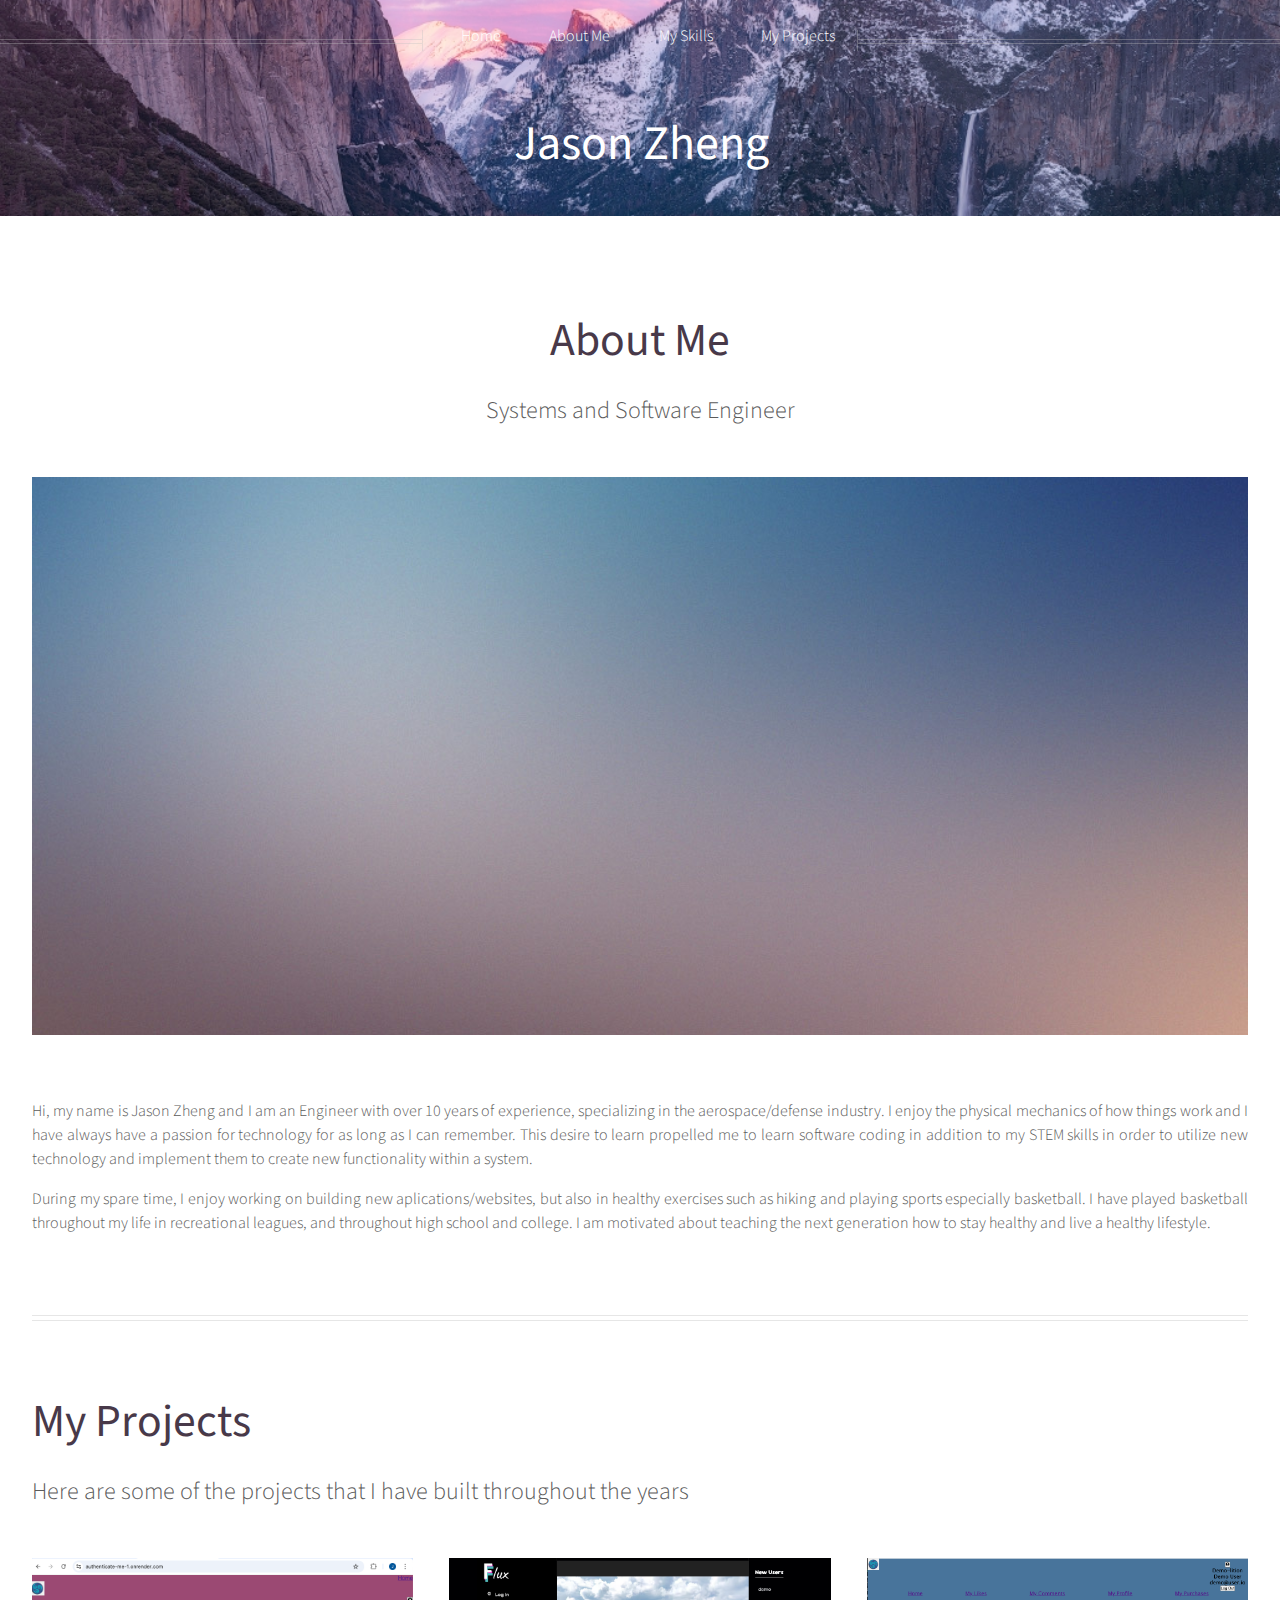
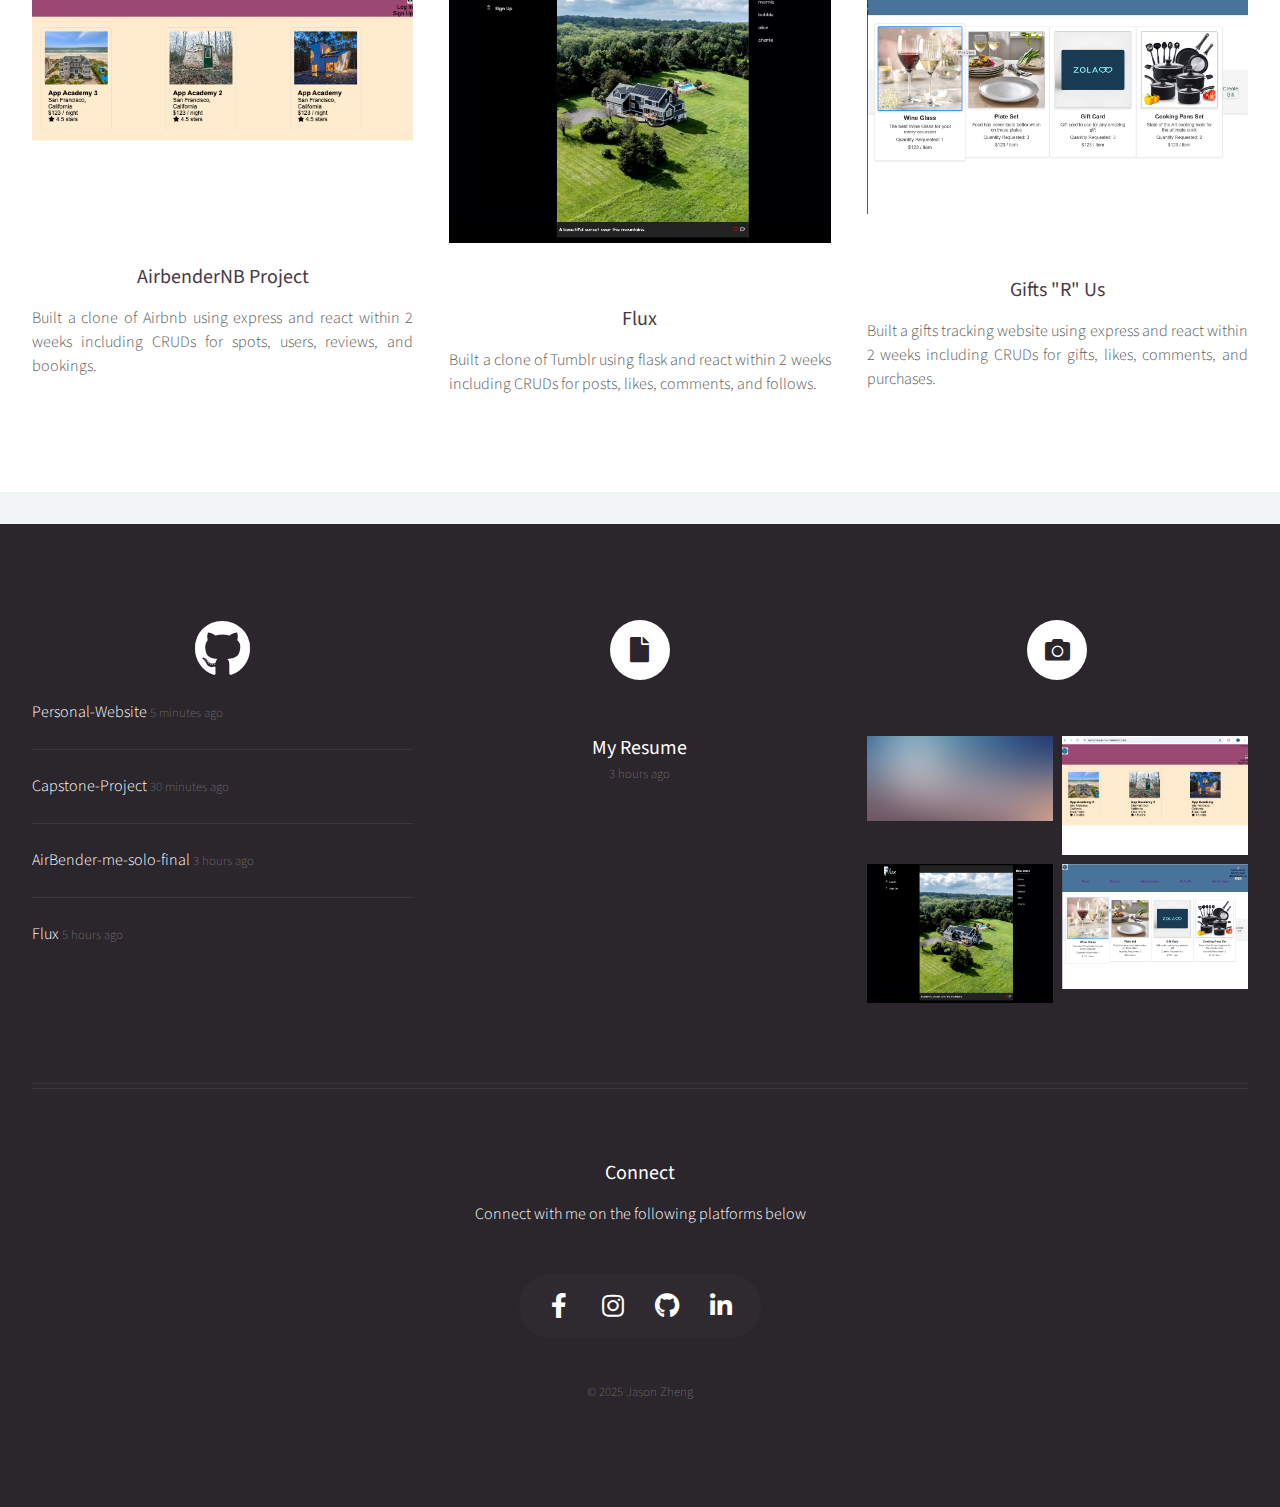
==== aboutme.html @ 8940a268 "first commit" ====
<!DOCTYPE html>
<!--
	Helios by HTML5 UP
	html5up.net | @ajlkn
	Free for personal and commercial use under the CCA 3.0 license (html5up.net/license)
-->
<html>
  <head>
    <title>No Sidebar - Helios by HTML5 UP</title>
    <meta charset="utf-8" />
    <meta
      name="viewport"
      content="width=device-width, initial-scale=1, user-scalable=no"
    />
    <link rel="stylesheet" href="assets/css/main.css" />
    <noscript
      ><link rel="stylesheet" href="assets/css/noscript.css"
    /></noscript>
  </head>
  <body class="no-sidebar is-preload">
    <div id="page-wrapper">
      <!-- Header -->
      <div id="header">
        <!-- Inner -->
        <div class="inner">
          <header>
            <h1><a href="index.html" id="logo">Jason Zheng</a></h1>
          </header>
        </div>

        <!-- Nav -->
        <nav id="nav">
          <ul>
            <li><a href="index.html">Home</a></li>
            <!-- <li>
              <a href="#">Dropdown</a>
              <ul>
                <li><a href="#">Lorem ipsum dolor</a></li>
                <li><a href="#">Magna phasellus</a></li>
                <li><a href="#">Etiam dolore nisl</a></li>
                <li>
                  <a href="#">And a submenu &hellip;</a>
                  <ul>
                    <li><a href="#">Lorem ipsum dolor</a></li>
                    <li><a href="#">Phasellus consequat</a></li>
                    <li><a href="#">Magna phasellus</a></li>
                    <li><a href="#">Etiam dolore nisl</a></li>
                  </ul>
                </li>
                <li><a href="#">Veroeros feugiat</a></li>
              </ul>
            </li> -->
            <li><a href="aboutme.html">About Me</a></li>
            <li><a href="skills.html">My Skills</a></li>
            <li><a href="projects.html">My Projects</a></li>
          </ul>
        </nav>
      </div>

      <!-- Main -->
      <div class="wrapper style1">
        <div class="container">
          <article id="main" class="special">
            <header>
              <h2><a href="#">About Me</a></h2>
              <p>Systems and Software Engineer</p>
            </header>
            <a href="#" class="image featured"
              ><img src="images/pic06.jpg" alt=""
            /></a>
            <p>
              Hi, my name is Jason Zheng and I am an Engineer with over 10 years
              of experience, specializing in the aerospace/defense industry. I
              enjoy the physical mechanics of how things work and I have always
              have a passion for technology for as long as I can remember. This
              desire to learn propelled me to learn software coding in addition
              to my STEM skills in order to utilize new technology and implement
              them to create new functionality within a system.
            </p>

            <p>
              During my spare time, I enjoy working on building new
              aplications/websites, but also in healthy exercises such as hiking
              and playing sports especially basketball. I have played basketball
              throughout my life in recreational leagues, and throughout high
              school and college. I am motivated about teaching the next
              generation how to stay healthy and live a healthy lifestyle.
            </p>
          </article>
          <hr />
          <header>
            <h2>My Projects</h2>
            <p>
              Here are some of the projects that I have built throughout the
              years
            </p>
          </header>
          <div class="row">
            <article class="col-4 col-12-mobile special">
              <a
                href="https://authenticate-me-1.onrender.com/"
                class="image featured"
                ><img src="images/pic17.jpg" alt=""
              /></a>
              <header>
                <h3>
                  <a href="https://authenticate-me-1.onrender.com/"
                    >AirbenderNB Project</a
                  >
                </h3>
              </header>
              <p>
                Built a clone of Airbnb using express and react within 2 weeks
                including CRUDs for spots, users, reviews, and bookings.
              </p>
            </article>
            <article class="col-4 col-12-mobile special">
              <a href="https://flux-xvf3.onrender.com/" class="image featured"
                ><img src="images/pic18.jpg" alt=""
              /></a>
              <header>
                <h3><a href="https://flux-xvf3.onrender.com/">Flux</a></h3>
              </header>
              <p>
                Built a clone of Tumblr using flask and react within 2 weeks
                including CRUDs for posts, likes, comments, and follows.
              </p>
            </article>
            <article class="col-4 col-12-mobile special">
              <a
                href="https://capstone-project-g5gi.onrender.com"
                class="image featured"
                ><img src="images/pic19.jpg" alt=""
              /></a>
              <header>
                <h3>
                  <a href="https://capstone-project-g5gi.onrender.com"
                    >Gifts "R" Us</a
                  >
                </h3>
              </header>
              <p>
                Built a gifts tracking website using express and react within 2
                weeks including CRUDs for gifts, likes, comments, and purchases.
              </p>
            </article>
          </div>
        </div>
      </div>

      <!-- Footer -->
      <div id="footer">
        <div class="container">
          <div class="row">
            <!-- Tweets -->
            <section class="col-4 col-12-mobile">
              <header>
                <h2 class="icon brands fa-github">
                  <span class="label">Tweets</span>
                </h2>
              </header>
              <ul class="divided">
                <li>
                  <article class="tweet">
                    Personal-Website
                    <span class="timestamp">5 minutes ago</span>
                  </article>
                </li>
                <li>
                  <article class="tweet">
                    Capstone-Project
                    <span class="timestamp">30 minutes ago</span>
                  </article>
                </li>
                <li>
                  <article class="tweet">
                    AirBender-me-solo-final
                    <span class="timestamp">3 hours ago</span>
                  </article>
                </li>
                <li>
                  <article class="tweet">
                    Flux
                    <span class="timestamp">5 hours ago</span>
                  </article>
                </li>
              </ul>
            </section>

            <!-- Posts -->
            <section class="col-4 col-12-mobile">
              <header>
                <h2 class="icon solid fa-file circled">
                  <span class="label">Posts</span>
                </h2>
              </header>
              <ul class="divided">
                <li>
                  <article class="post stub">
                    <header>
                      <h3>
                        <a
                          href="https://s3.amazonaws.com/personalwebsite7/resume.pdf"
                          target="_blank"
                          >My Resume</a
                        >
                      </h3>
                    </header>
                    <span class="timestamp">3 hours ago</span>
                  </article>
                </li>
                <!-- <li>
                  <article class="post stub">
                    <header>
                      <h3><a href="#">Phasellus portitor lorem</a></h3>
                    </header>
                    <span class="timestamp">6 hours ago</span>
                  </article>
                </li> -->
              </ul>
            </section>

            <!-- Photos -->
            <section class="col-4 col-12-mobile">
              <header>
                <h2 class="icon solid fa-camera circled">
                  <span class="label">Photos</span>
                </h2>
              </header>
              <div class="row gtr-25">
                <div class="col-6">
                  <a href="#" class="image fit"
                    ><img src="images/pic06.jpg" alt=""
                  /></a>
                </div>
                <div class="col-6">
                  <a href="#" class="image fit"
                    ><img src="images/pic17.jpg" alt=""
                  /></a>
                </div>
                <div class="col-6">
                  <a href="#" class="image fit"
                    ><img src="images/pic18.jpg" alt=""
                  /></a>
                </div>
                <div class="col-6">
                  <a href="#" class="image fit"
                    ><img src="images/pic19.jpg" alt=""
                  /></a>
                </div>
              </div>
            </section>
          </div>
          <hr />
          <div class="row">
            <div class="col-12">
              <!-- Contact -->
              <section class="contact">
                <header>
                  <h3>Connect</h3>
                </header>
                <p>Connect with me on the following platforms below</p>
                <ul class="icons">
                  <li>
                    <a href="#" class="icon brands fa-facebook-f"
                      ><span class="label">Facebook</span></a
                    >
                  </li>
                  <li>
                    <a href="#" class="icon brands fa-instagram"
                      ><span class="label">Instagram</span></a
                    >
                  </li>
                  <li>
                    <a
                      href="https://github.com/Jayz71189"
                      class="icon brands fa-github"
                      ><span class="label">Github</span></a
                    >
                  </li>

                  <li>
                    <a
                      href="https://www.linkedin.com/in/jasonzheng711/"
                      class="icon brands fa-linkedin-in"
                      ><span class="label">Linkedin</span></a
                    >
                  </li>
                </ul>
              </section>

              <!-- Copyright -->
              <div class="copyright">
                <ul class="menu">
                  <li>&copy; 2025 Jason Zheng</li>
                </ul>
              </div>
            </div>
          </div>
        </div>
      </div>
    </div>

    <!-- Scripts -->
    <script src="assets/js/jquery.min.js"></script>
    <script src="assets/js/jquery.dropotron.min.js"></script>
    <script src="assets/js/jquery.scrolly.min.js"></script>
    <script src="assets/js/jquery.scrollex.min.js"></script>
    <script src="assets/js/browser.min.js"></script>
    <script src="assets/js/breakpoints.min.js"></script>
    <script src="assets/js/util.js"></script>
    <script src="assets/js/main.js"></script>
  </body>
</html>
---- assets/css/main.css ----
@import url("https://fonts.googleapis.com/css?family=Source+Sans+Pro:300,300italic,400,400italic,600");
@import url("fontawesome-all.min.css");

/*
	Helios by HTML5 UP
	html5up.net | @ajlkn
	Free for personal and commercial use under the CCA 3.0 license (html5up.net/license)
*/

html, body, div, span, applet, object,
iframe, h1, h2, h3, h4, h5, h6, p, blockquote,
pre, a, abbr, acronym, address, big, cite,
code, del, dfn, em, img, ins, kbd, q, s, samp,
small, strike, strong, sub, sup, tt, var, b,
u, i, center, dl, dt, dd, ol, ul, li, fieldset,
form, label, legend, table, caption, tbody,
tfoot, thead, tr, th, td, article, aside,
canvas, details, embed, figure, figcaption,
footer, header, hgroup, menu, nav, output, ruby,
section, summary, time, mark, audio, video {
	margin: 0;
	padding: 0;
	border: 0;
	font-size: 100%;
	font: inherit;
	vertical-align: baseline;}

article, aside, details, figcaption, figure,
footer, header, hgroup, menu, nav, section {
	display: block;}

body {
	line-height: 1;
}

ol, ul {
	list-style: none;
}

blockquote, q {
	quotes: none;
}

	blockquote:before, blockquote:after, q:before, q:after {
		content: '';
		content: none;
	}

table {
	border-collapse: collapse;
	border-spacing: 0;
}

body {
	-webkit-text-size-adjust: none;
}

mark {
	background-color: transparent;
	color: inherit;
}

input::-moz-focus-inner {
	border: 0;
	padding: 0;
}

input, select, textarea {
	-moz-appearance: none;
	-webkit-appearance: none;
	-ms-appearance: none;
	appearance: none;
}

/* Basic */

	html {
		box-sizing: border-box;
	}

	*, *:before, *:after {
		box-sizing: inherit;
	}

	body {
		background: #f0f4f4;
		color: #5b5b5b;
		font-size: 15pt;
		line-height: 1.85em;
		font-family: 'Source Sans Pro', sans-serif;
		font-weight: 300;
	}

		body.is-preload *, body.is-preload *:before, body.is-preload *:after {
			-moz-animation: none !important;
			-webkit-animation: none !important;
			-ms-animation: none !important;
			animation: none !important;
			-moz-transition: none !important;
			-webkit-transition: none !important;
			-ms-transition: none !important;
			transition: none !important;
		}

	input, textarea, select {
		font-size: 15pt;
		line-height: 1.85em;
		font-family: 'Source Sans Pro', sans-serif;
		font-weight: 300;
	}

	h1, h2, h3, h4, h5, h6 {
		font-weight: 400;
		color: #483949;
		line-height: 1.25em;
	}

	h1 a, h2 a, h3 a, h4 a, h5 a, h6 a {
		color: inherit;
		text-decoration: none;
		border-bottom-color: transparent;
	}

	h1 strong, h2 strong, h3 strong, h4 strong, h5 strong, h6 strong {
		font-weight: 600;
	}

	h2 {
		font-size: 2.85em;
	}

	h3 {
		font-size: 1.25em;
	}

	h4 {
		font-size: 1em;
		margin: 0 0 0.25em 0;
	}

	strong, b {
		font-weight: 400;
		color: #483949;
	}

	em, i {
		font-style: italic;
	}

	a {
		color: inherit;
		border-bottom: solid 1px rgba(128, 128, 128, 0.15);
		text-decoration: none;
		-moz-transition: background-color 0.35s ease-in-out, color 0.35s ease-in-out, border-bottom-color 0.35s ease-in-out;
		-webkit-transition: background-color 0.35s ease-in-out, color 0.35s ease-in-out, border-bottom-color 0.35s ease-in-out;
		-ms-transition: background-color 0.35s ease-in-out, color 0.35s ease-in-out, border-bottom-color 0.35s ease-in-out;
		transition: background-color 0.35s ease-in-out, color 0.35s ease-in-out, border-bottom-color 0.35s ease-in-out;
	}

		a:hover {
			color: #ef8376;
			border-bottom-color: transparent;
		}

	sub {
		position: relative;
		top: 0.5em;
		font-size: 0.8em;
	}

	sup {
		position: relative;
		top: -0.5em;
		font-size: 0.8em;
	}

	blockquote {
		border-left: solid 0.5em #ddd;
		padding: 1em 0 1em 2em;
		font-style: italic;
	}

	p, ul, ol, dl, table {
		margin-bottom: 1em;
	}

	p {
		text-align: justify;
	}

	br.clear {
		clear: both;
	}

	hr {
		position: relative;
		display: block;
		border: 0;
		top: 4.5em;
		margin-bottom: 9em;
		height: 6px;
		border-top: solid 1px rgba(128, 128, 128, 0.2);
		border-bottom: solid 1px rgba(128, 128, 128, 0.2);
	}

		hr:before, hr:after {
			content: '';
			position: absolute;
			top: -8px;
			display: block;
			width: 1px;
			height: 21px;
			background: rgba(128, 128, 128, 0.2);
		}

		hr:before {
			left: -1px;
		}

		hr:after {
			right: -1px;
		}

	.timestamp {
		color: rgba(128, 128, 128, 0.75);
		font-size: 0.8em;
	}

/* Container */

	.container {
		margin: 0 auto;
		max-width: 100%;
		width: 1400px;
	}

		@media screen and (max-width: 1680px) {

			.container {
				width: 1200px;
			}

		}

		@media screen and (max-width: 1280px) {

			.container {
				width: 100%;
			}

		}

		@media screen and (max-width: 960px) {

			.container {
				width: 100%;
			}

		}

		@media screen and (max-width: 840px) {

			.container {
				width: 100%;
			}

		}

		@media screen and (max-width: 736px) {

			.container {
				width: 100%;
			}

		}

/* Row */

	.row {
		display: flex;
		flex-wrap: wrap;
		box-sizing: border-box;
		align-items: stretch;
	}

		.row > * {
			box-sizing: border-box;
		}

		.row.gtr-uniform > * > :last-child {
			margin-bottom: 0;
		}

		.row.aln-left {
			justify-content: flex-start;
		}

		.row.aln-center {
			justify-content: center;
		}

		.row.aln-right {
			justify-content: flex-end;
		}

		.row.aln-top {
			align-items: flex-start;
		}

		.row.aln-middle {
			align-items: center;
		}

		.row.aln-bottom {
			align-items: flex-end;
		}

		.row > .imp {
			order: -1;
		}

		.row > .col-1 {
			width: 8.33333%;
		}

		.row > .off-1 {
			margin-left: 8.33333%;
		}

		.row > .col-2 {
			width: 16.66667%;
		}

		.row > .off-2 {
			margin-left: 16.66667%;
		}

		.row > .col-3 {
			width: 25%;
		}

		.row > .off-3 {
			margin-left: 25%;
		}

		.row > .col-4 {
			width: 33.33333%;
		}

		.row > .off-4 {
			margin-left: 33.33333%;
		}

		.row > .col-5 {
			width: 41.66667%;
		}

		.row > .off-5 {
			margin-left: 41.66667%;
		}

		.row > .col-6 {
			width: 50%;
		}

		.row > .off-6 {
			margin-left: 50%;
		}

		.row > .col-7 {
			width: 58.33333%;
		}

		.row > .off-7 {
			margin-left: 58.33333%;
		}

		.row > .col-8 {
			width: 66.66667%;
		}

		.row > .off-8 {
			margin-left: 66.66667%;
		}

		.row > .col-9 {
			width: 75%;
		}

		.row > .off-9 {
			margin-left: 75%;
		}

		.row > .col-10 {
			width: 83.33333%;
		}

		.row > .off-10 {
			margin-left: 83.33333%;
		}

		.row > .col-11 {
			width: 91.66667%;
		}

		.row > .off-11 {
			margin-left: 91.66667%;
		}

		.row > .col-12 {
			width: 100%;
		}

		.row > .off-12 {
			margin-left: 100%;
		}

		.row.gtr-0 {
			margin-top: 0px;
			margin-left: 0px;
		}

			.row.gtr-0 > * {
				padding: 0px 0 0 0px;
			}

			.row.gtr-0.gtr-uniform {
				margin-top: 0px;
			}

				.row.gtr-0.gtr-uniform > * {
					padding-top: 0px;
				}

		.row.gtr-25 {
			margin-top: -10px;
			margin-left: -10px;
		}

			.row.gtr-25 > * {
				padding: 10px 0 0 10px;
			}

			.row.gtr-25.gtr-uniform {
				margin-top: -10px;
			}

				.row.gtr-25.gtr-uniform > * {
					padding-top: 10px;
				}

		.row.gtr-50 {
			margin-top: -20px;
			margin-left: -20px;
		}

			.row.gtr-50 > * {
				padding: 20px 0 0 20px;
			}

			.row.gtr-50.gtr-uniform {
				margin-top: -20px;
			}

				.row.gtr-50.gtr-uniform > * {
					padding-top: 20px;
				}

		.row {
			margin-top: -40px;
			margin-left: -40px;
		}

			.row > * {
				padding: 40px 0 0 40px;
			}

			.row.gtr-uniform {
				margin-top: -40px;
			}

				.row.gtr-uniform > * {
					padding-top: 40px;
				}

		.row.gtr-150 {
			margin-top: -60px;
			margin-left: -60px;
		}

			.row.gtr-150 > * {
				padding: 60px 0 0 60px;
			}

			.row.gtr-150.gtr-uniform {
				margin-top: -60px;
			}

				.row.gtr-150.gtr-uniform > * {
					padding-top: 60px;
				}

		.row.gtr-200 {
			margin-top: -80px;
			margin-left: -80px;
		}

			.row.gtr-200 > * {
				padding: 80px 0 0 80px;
			}

			.row.gtr-200.gtr-uniform {
				margin-top: -80px;
			}

				.row.gtr-200.gtr-uniform > * {
					padding-top: 80px;
				}

		@media screen and (max-width: 1680px) {

			.row {
				display: flex;
				flex-wrap: wrap;
				box-sizing: border-box;
				align-items: stretch;
			}

				.row > * {
					box-sizing: border-box;
				}

				.row.gtr-uniform > * > :last-child {
					margin-bottom: 0;
				}

				.row.aln-left {
					justify-content: flex-start;
				}

				.row.aln-center {
					justify-content: center;
				}

				.row.aln-right {
					justify-content: flex-end;
				}

				.row.aln-top {
					align-items: flex-start;
				}

				.row.aln-middle {
					align-items: center;
				}

				.row.aln-bottom {
					align-items: flex-end;
				}

				.row > .imp-wide {
					order: -1;
				}

				.row > .col-1-wide {
					width: 8.33333%;
				}

				.row > .off-1-wide {
					margin-left: 8.33333%;
				}

				.row > .col-2-wide {
					width: 16.66667%;
				}

				.row > .off-2-wide {
					margin-left: 16.66667%;
				}

				.row > .col-3-wide {
					width: 25%;
				}

				.row > .off-3-wide {
					margin-left: 25%;
				}

				.row > .col-4-wide {
					width: 33.33333%;
				}

				.row > .off-4-wide {
					margin-left: 33.33333%;
				}

				.row > .col-5-wide {
					width: 41.66667%;
				}

				.row > .off-5-wide {
					margin-left: 41.66667%;
				}

				.row > .col-6-wide {
					width: 50%;
				}

				.row > .off-6-wide {
					margin-left: 50%;
				}

				.row > .col-7-wide {
					width: 58.33333%;
				}

				.row > .off-7-wide {
					margin-left: 58.33333%;
				}

				.row > .col-8-wide {
					width: 66.66667%;
				}

				.row > .off-8-wide {
					margin-left: 66.66667%;
				}

				.row > .col-9-wide {
					width: 75%;
				}

				.row > .off-9-wide {
					margin-left: 75%;
				}

				.row > .col-10-wide {
					width: 83.33333%;
				}

				.row > .off-10-wide {
					margin-left: 83.33333%;
				}

				.row > .col-11-wide {
					width: 91.66667%;
				}

				.row > .off-11-wide {
					margin-left: 91.66667%;
				}

				.row > .col-12-wide {
					width: 100%;
				}

				.row > .off-12-wide {
					margin-left: 100%;
				}

				.row.gtr-0 {
					margin-top: 0px;
					margin-left: 0px;
				}

					.row.gtr-0 > * {
						padding: 0px 0 0 0px;
					}

					.row.gtr-0.gtr-uniform {
						margin-top: 0px;
					}

						.row.gtr-0.gtr-uniform > * {
							padding-top: 0px;
						}

				.row.gtr-25 {
					margin-top: -10px;
					margin-left: -10px;
				}

					.row.gtr-25 > * {
						padding: 10px 0 0 10px;
					}

					.row.gtr-25.gtr-uniform {
						margin-top: -10px;
					}

						.row.gtr-25.gtr-uniform > * {
							padding-top: 10px;
						}

				.row.gtr-50 {
					margin-top: -20px;
					margin-left: -20px;
				}

					.row.gtr-50 > * {
						padding: 20px 0 0 20px;
					}

					.row.gtr-50.gtr-uniform {
						margin-top: -20px;
					}

						.row.gtr-50.gtr-uniform > * {
							padding-top: 20px;
						}

				.row {
					margin-top: -40px;
					margin-left: -40px;
				}

					.row > * {
						padding: 40px 0 0 40px;
					}

					.row.gtr-uniform {
						margin-top: -40px;
					}

						.row.gtr-uniform > * {
							padding-top: 40px;
						}

				.row.gtr-150 {
					margin-top: -60px;
					margin-left: -60px;
				}

					.row.gtr-150 > * {
						padding: 60px 0 0 60px;
					}

					.row.gtr-150.gtr-uniform {
						margin-top: -60px;
					}

						.row.gtr-150.gtr-uniform > * {
							padding-top: 60px;
						}

				.row.gtr-200 {
					margin-top: -80px;
					margin-left: -80px;
				}

					.row.gtr-200 > * {
						padding: 80px 0 0 80px;
					}

					.row.gtr-200.gtr-uniform {
						margin-top: -80px;
					}

						.row.gtr-200.gtr-uniform > * {
							padding-top: 80px;
						}

		}

		@media screen and (max-width: 1280px) {

			.row {
				display: flex;
				flex-wrap: wrap;
				box-sizing: border-box;
				align-items: stretch;
			}

				.row > * {
					box-sizing: border-box;
				}

				.row.gtr-uniform > * > :last-child {
					margin-bottom: 0;
				}

				.row.aln-left {
					justify-content: flex-start;
				}

				.row.aln-center {
					justify-content: center;
				}

				.row.aln-right {
					justify-content: flex-end;
				}

				.row.aln-top {
					align-items: flex-start;
				}

				.row.aln-middle {
					align-items: center;
				}

				.row.aln-bottom {
					align-items: flex-end;
				}

				.row > .imp-normal {
					order: -1;
				}

				.row > .col-1-normal {
					width: 8.33333%;
				}

				.row > .off-1-normal {
					margin-left: 8.33333%;
				}

				.row > .col-2-normal {
					width: 16.66667%;
				}

				.row > .off-2-normal {
					margin-left: 16.66667%;
				}

				.row > .col-3-normal {
					width: 25%;
				}

				.row > .off-3-normal {
					margin-left: 25%;
				}

				.row > .col-4-normal {
					width: 33.33333%;
				}

				.row > .off-4-normal {
					margin-left: 33.33333%;
				}

				.row > .col-5-normal {
					width: 41.66667%;
				}

				.row > .off-5-normal {
					margin-left: 41.66667%;
				}

				.row > .col-6-normal {
					width: 50%;
				}

				.row > .off-6-normal {
					margin-left: 50%;
				}

				.row > .col-7-normal {
					width: 58.33333%;
				}

				.row > .off-7-normal {
					margin-left: 58.33333%;
				}

				.row > .col-8-normal {
					width: 66.66667%;
				}

				.row > .off-8-normal {
					margin-left: 66.66667%;
				}

				.row > .col-9-normal {
					width: 75%;
				}

				.row > .off-9-normal {
					margin-left: 75%;
				}

				.row > .col-10-normal {
					width: 83.33333%;
				}

				.row > .off-10-normal {
					margin-left: 83.33333%;
				}

				.row > .col-11-normal {
					width: 91.66667%;
				}

				.row > .off-11-normal {
					margin-left: 91.66667%;
				}

				.row > .col-12-normal {
					width: 100%;
				}

				.row > .off-12-normal {
					margin-left: 100%;
				}

				.row.gtr-0 {
					margin-top: 0px;
					margin-left: 0px;
				}

					.row.gtr-0 > * {
						padding: 0px 0 0 0px;
					}

					.row.gtr-0.gtr-uniform {
						margin-top: 0px;
					}

						.row.gtr-0.gtr-uniform > * {
							padding-top: 0px;
						}

				.row.gtr-25 {
					margin-top: -9px;
					margin-left: -9px;
				}

					.row.gtr-25 > * {
						padding: 9px 0 0 9px;
					}

					.row.gtr-25.gtr-uniform {
						margin-top: -9px;
					}

						.row.gtr-25.gtr-uniform > * {
							padding-top: 9px;
						}

				.row.gtr-50 {
					margin-top: -18px;
					margin-left: -18px;
				}

					.row.gtr-50 > * {
						padding: 18px 0 0 18px;
					}

					.row.gtr-50.gtr-uniform {
						margin-top: -18px;
					}

						.row.gtr-50.gtr-uniform > * {
							padding-top: 18px;
						}

				.row {
					margin-top: -36px;
					margin-left: -36px;
				}

					.row > * {
						padding: 36px 0 0 36px;
					}

					.row.gtr-uniform {
						margin-top: -36px;
					}

						.row.gtr-uniform > * {
							padding-top: 36px;
						}

				.row.gtr-150 {
					margin-top: -54px;
					margin-left: -54px;
				}

					.row.gtr-150 > * {
						padding: 54px 0 0 54px;
					}

					.row.gtr-150.gtr-uniform {
						margin-top: -54px;
					}

						.row.gtr-150.gtr-uniform > * {
							padding-top: 54px;
						}

				.row.gtr-200 {
					margin-top: -72px;
					margin-left: -72px;
				}

					.row.gtr-200 > * {
						padding: 72px 0 0 72px;
					}

					.row.gtr-200.gtr-uniform {
						margin-top: -72px;
					}

						.row.gtr-200.gtr-uniform > * {
							padding-top: 72px;
						}

		}

		@media screen and (max-width: 960px) {

			.row {
				display: flex;
				flex-wrap: wrap;
				box-sizing: border-box;
				align-items: stretch;
			}

				.row > * {
					box-sizing: border-box;
				}

				.row.gtr-uniform > * > :last-child {
					margin-bottom: 0;
				}

				.row.aln-left {
					justify-content: flex-start;
				}

				.row.aln-center {
					justify-content: center;
				}

				.row.aln-right {
					justify-content: flex-end;
				}

				.row.aln-top {
					align-items: flex-start;
				}

				.row.aln-middle {
					align-items: center;
				}

				.row.aln-bottom {
					align-items: flex-end;
				}

				.row > .imp-narrow {
					order: -1;
				}

				.row > .col-1-narrow {
					width: 8.33333%;
				}

				.row > .off-1-narrow {
					margin-left: 8.33333%;
				}

				.row > .col-2-narrow {
					width: 16.66667%;
				}

				.row > .off-2-narrow {
					margin-left: 16.66667%;
				}

				.row > .col-3-narrow {
					width: 25%;
				}

				.row > .off-3-narrow {
					margin-left: 25%;
				}

				.row > .col-4-narrow {
					width: 33.33333%;
				}

				.row > .off-4-narrow {
					margin-left: 33.33333%;
				}

				.row > .col-5-narrow {
					width: 41.66667%;
				}

				.row > .off-5-narrow {
					margin-left: 41.66667%;
				}

				.row > .col-6-narrow {
					width: 50%;
				}

				.row > .off-6-narrow {
					margin-left: 50%;
				}

				.row > .col-7-narrow {
					width: 58.33333%;
				}

				.row > .off-7-narrow {
					margin-left: 58.33333%;
				}

				.row > .col-8-narrow {
					width: 66.66667%;
				}

				.row > .off-8-narrow {
					margin-left: 66.66667%;
				}

				.row > .col-9-narrow {
					width: 75%;
				}

				.row > .off-9-narrow {
					margin-left: 75%;
				}

				.row > .col-10-narrow {
					width: 83.33333%;
				}

				.row > .off-10-narrow {
					margin-left: 83.33333%;
				}

				.row > .col-11-narrow {
					width: 91.66667%;
				}

				.row > .off-11-narrow {
					margin-left: 91.66667%;
				}

				.row > .col-12-narrow {
					width: 100%;
				}

				.row > .off-12-narrow {
					margin-left: 100%;
				}

				.row.gtr-0 {
					margin-top: 0px;
					margin-left: 0px;
				}

					.row.gtr-0 > * {
						padding: 0px 0 0 0px;
					}

					.row.gtr-0.gtr-uniform {
						margin-top: 0px;
					}

						.row.gtr-0.gtr-uniform > * {
							padding-top: 0px;
						}

				.row.gtr-25 {
					margin-top: -8px;
					margin-left: -8px;
				}

					.row.gtr-25 > * {
						padding: 8px 0 0 8px;
					}

					.row.gtr-25.gtr-uniform {
						margin-top: -8px;
					}

						.row.gtr-25.gtr-uniform > * {
							padding-top: 8px;
						}

				.row.gtr-50 {
					margin-top: -16px;
					margin-left: -16px;
				}

					.row.gtr-50 > * {
						padding: 16px 0 0 16px;
					}

					.row.gtr-50.gtr-uniform {
						margin-top: -16px;
					}

						.row.gtr-50.gtr-uniform > * {
							padding-top: 16px;
						}

				.row {
					margin-top: -32px;
					margin-left: -32px;
				}

					.row > * {
						padding: 32px 0 0 32px;
					}

					.row.gtr-uniform {
						margin-top: -32px;
					}

						.row.gtr-uniform > * {
							padding-top: 32px;
						}

				.row.gtr-150 {
					margin-top: -48px;
					margin-left: -48px;
				}

					.row.gtr-150 > * {
						padding: 48px 0 0 48px;
					}

					.row.gtr-150.gtr-uniform {
						margin-top: -48px;
					}

						.row.gtr-150.gtr-uniform > * {
							padding-top: 48px;
						}

				.row.gtr-200 {
					margin-top: -64px;
					margin-left: -64px;
				}

					.row.gtr-200 > * {
						padding: 64px 0 0 64px;
					}

					.row.gtr-200.gtr-uniform {
						margin-top: -64px;
					}

						.row.gtr-200.gtr-uniform > * {
							padding-top: 64px;
						}

		}

		@media screen and (max-width: 840px) {

			.row {
				display: flex;
				flex-wrap: wrap;
				box-sizing: border-box;
				align-items: stretch;
			}

				.row > * {
					box-sizing: border-box;
				}

				.row.gtr-uniform > * > :last-child {
					margin-bottom: 0;
				}

				.row.aln-left {
					justify-content: flex-start;
				}

				.row.aln-center {
					justify-content: center;
				}

				.row.aln-right {
					justify-content: flex-end;
				}

				.row.aln-top {
					align-items: flex-start;
				}

				.row.aln-middle {
					align-items: center;
				}

				.row.aln-bottom {
					align-items: flex-end;
				}

				.row > .imp-narrower {
					order: -1;
				}

				.row > .col-1-narrower {
					width: 8.33333%;
				}

				.row > .off-1-narrower {
					margin-left: 8.33333%;
				}

				.row > .col-2-narrower {
					width: 16.66667%;
				}

				.row > .off-2-narrower {
					margin-left: 16.66667%;
				}

				.row > .col-3-narrower {
					width: 25%;
				}

				.row > .off-3-narrower {
					margin-left: 25%;
				}

				.row > .col-4-narrower {
					width: 33.33333%;
				}

				.row > .off-4-narrower {
					margin-left: 33.33333%;
				}

				.row > .col-5-narrower {
					width: 41.66667%;
				}

				.row > .off-5-narrower {
					margin-left: 41.66667%;
				}

				.row > .col-6-narrower {
					width: 50%;
				}

				.row > .off-6-narrower {
					margin-left: 50%;
				}

				.row > .col-7-narrower {
					width: 58.33333%;
				}

				.row > .off-7-narrower {
					margin-left: 58.33333%;
				}

				.row > .col-8-narrower {
					width: 66.66667%;
				}

				.row > .off-8-narrower {
					margin-left: 66.66667%;
				}

				.row > .col-9-narrower {
					width: 75%;
				}

				.row > .off-9-narrower {
					margin-left: 75%;
				}

				.row > .col-10-narrower {
					width: 83.33333%;
				}

				.row > .off-10-narrower {
					margin-left: 83.33333%;
				}

				.row > .col-11-narrower {
					width: 91.66667%;
				}

				.row > .off-11-narrower {
					margin-left: 91.66667%;
				}

				.row > .col-12-narrower {
					width: 100%;
				}

				.row > .off-12-narrower {
					margin-left: 100%;
				}

				.row.gtr-0 {
					margin-top: 0px;
					margin-left: 0px;
				}

					.row.gtr-0 > * {
						padding: 0px 0 0 0px;
					}

					.row.gtr-0.gtr-uniform {
						margin-top: 0px;
					}

						.row.gtr-0.gtr-uniform > * {
							padding-top: 0px;
						}

				.row.gtr-25 {
					margin-top: -8px;
					margin-left: -8px;
				}

					.row.gtr-25 > * {
						padding: 8px 0 0 8px;
					}

					.row.gtr-25.gtr-uniform {
						margin-top: -8px;
					}

						.row.gtr-25.gtr-uniform > * {
							padding-top: 8px;
						}

				.row.gtr-50 {
					margin-top: -16px;
					margin-left: -16px;
				}

					.row.gtr-50 > * {
						padding: 16px 0 0 16px;
					}

					.row.gtr-50.gtr-uniform {
						margin-top: -16px;
					}

						.row.gtr-50.gtr-uniform > * {
							padding-top: 16px;
						}

				.row {
					margin-top: -32px;
					margin-left: -32px;
				}

					.row > * {
						padding: 32px 0 0 32px;
					}

					.row.gtr-uniform {
						margin-top: -32px;
					}

						.row.gtr-uniform > * {
							padding-top: 32px;
						}

				.row.gtr-150 {
					margin-top: -48px;
					margin-left: -48px;
				}

					.row.gtr-150 > * {
						padding: 48px 0 0 48px;
					}

					.row.gtr-150.gtr-uniform {
						margin-top: -48px;
					}

						.row.gtr-150.gtr-uniform > * {
							padding-top: 48px;
						}

				.row.gtr-200 {
					margin-top: -64px;
					margin-left: -64px;
				}

					.row.gtr-200 > * {
						padding: 64px 0 0 64px;
					}

					.row.gtr-200.gtr-uniform {
						margin-top: -64px;
					}

						.row.gtr-200.gtr-uniform > * {
							padding-top: 64px;
						}

		}

		@media screen and (max-width: 736px) {

			.row {
				display: flex;
				flex-wrap: wrap;
				box-sizing: border-box;
				align-items: stretch;
			}

				.row > * {
					box-sizing: border-box;
				}

				.row.gtr-uniform > * > :last-child {
					margin-bottom: 0;
				}

				.row.aln-left {
					justify-content: flex-start;
				}

				.row.aln-center {
					justify-content: center;
				}

				.row.aln-right {
					justify-content: flex-end;
				}

				.row.aln-top {
					align-items: flex-start;
				}

				.row.aln-middle {
					align-items: center;
				}

				.row.aln-bottom {
					align-items: flex-end;
				}

				.row > .imp-mobile {
					order: -1;
				}

				.row > .col-1-mobile {
					width: 8.33333%;
				}

				.row > .off-1-mobile {
					margin-left: 8.33333%;
				}

				.row > .col-2-mobile {
					width: 16.66667%;
				}

				.row > .off-2-mobile {
					margin-left: 16.66667%;
				}

				.row > .col-3-mobile {
					width: 25%;
				}

				.row > .off-3-mobile {
					margin-left: 25%;
				}

				.row > .col-4-mobile {
					width: 33.33333%;
				}

				.row > .off-4-mobile {
					margin-left: 33.33333%;
				}

				.row > .col-5-mobile {
					width: 41.66667%;
				}

				.row > .off-5-mobile {
					margin-left: 41.66667%;
				}

				.row > .col-6-mobile {
					width: 50%;
				}

				.row > .off-6-mobile {
					margin-left: 50%;
				}

				.row > .col-7-mobile {
					width: 58.33333%;
				}

				.row > .off-7-mobile {
					margin-left: 58.33333%;
				}

				.row > .col-8-mobile {
					width: 66.66667%;
				}

				.row > .off-8-mobile {
					margin-left: 66.66667%;
				}

				.row > .col-9-mobile {
					width: 75%;
				}

				.row > .off-9-mobile {
					margin-left: 75%;
				}

				.row > .col-10-mobile {
					width: 83.33333%;
				}

				.row > .off-10-mobile {
					margin-left: 83.33333%;
				}

				.row > .col-11-mobile {
					width: 91.66667%;
				}

				.row > .off-11-mobile {
					margin-left: 91.66667%;
				}

				.row > .col-12-mobile {
					width: 100%;
				}

				.row > .off-12-mobile {
					margin-left: 100%;
				}

				.row.gtr-0 {
					margin-top: 0px;
					margin-left: 0px;
				}

					.row.gtr-0 > * {
						padding: 0px 0 0 0px;
					}

					.row.gtr-0.gtr-uniform {
						margin-top: 0px;
					}

						.row.gtr-0.gtr-uniform > * {
							padding-top: 0px;
						}

				.row.gtr-25 {
					margin-top: -5px;
					margin-left: -5px;
				}

					.row.gtr-25 > * {
						padding: 5px 0 0 5px;
					}

					.row.gtr-25.gtr-uniform {
						margin-top: -5px;
					}

						.row.gtr-25.gtr-uniform > * {
							padding-top: 5px;
						}

				.row.gtr-50 {
					margin-top: -10px;
					margin-left: -10px;
				}

					.row.gtr-50 > * {
						padding: 10px 0 0 10px;
					}

					.row.gtr-50.gtr-uniform {
						margin-top: -10px;
					}

						.row.gtr-50.gtr-uniform > * {
							padding-top: 10px;
						}

				.row {
					margin-top: -20px;
					margin-left: -20px;
				}

					.row > * {
						padding: 20px 0 0 20px;
					}

					.row.gtr-uniform {
						margin-top: -20px;
					}

						.row.gtr-uniform > * {
							padding-top: 20px;
						}

				.row.gtr-150 {
					margin-top: -30px;
					margin-left: -30px;
				}

					.row.gtr-150 > * {
						padding: 30px 0 0 30px;
					}

					.row.gtr-150.gtr-uniform {
						margin-top: -30px;
					}

						.row.gtr-150.gtr-uniform > * {
							padding-top: 30px;
						}

				.row.gtr-200 {
					margin-top: -40px;
					margin-left: -40px;
				}

					.row.gtr-200 > * {
						padding: 40px 0 0 40px;
					}

					.row.gtr-200.gtr-uniform {
						margin-top: -40px;
					}

						.row.gtr-200.gtr-uniform > * {
							padding-top: 40px;
						}

		}

/* Sections/Article */

	section, article {
		margin-bottom: 3em;
	}

		section > :last-child, section:last-child, article > :last-child, article:last-child {
			margin-bottom: 0;
		}

		section.special > header, section.special > footer, article.special > header, article.special > footer {
			text-align: center;
		}

	.row > section, .row > article {
		margin-bottom: 0;
	}

	header {
		margin: 0 0 1em 0;
	}

		header > p {
			display: block;
			font-size: 1.5em;
			margin: 1em 0 2em 0;
			line-height: 1.5em;
			text-align: inherit;
		}

	footer {
		margin: 2.5em 0 0 0;
	}

/* Image */

	.image {
		position: relative;
		display: inline-block;
		border: 0;
		outline: 0;
	}

		.image img {
			display: block;
			width: 100%;
		}

		.image.fit {
			display: block;
			width: 100%;
		}

		.image.featured {
			display: block;
			width: 100%;
			margin: 0 0 4em 0;
		}

		.image.left {
			float: left;
			margin: 0 2em 2em 0;
		}

		.image.centered {
			display: block;
			margin: 0 0 2em 0;
		}

			.image.centered img {
				margin: 0 auto;
				width: auto;
			}

/* List */

	ul {
		list-style: disc;
		padding-left: 1em;
	}

		ul li {
			padding-left: 0.5em;
		}

	ol {
		list-style: decimal;
		padding-left: 1.25em;
	}

		ol li {
			padding-left: 0.25em;
		}

/* Actions */

	ul.actions {
		margin: 3em 0 0 0;
		list-style: none;
		padding-left: 0;
	}

		form ul.actions {
			margin-top: 0;
		}

		ul.actions li {
			display: inline-block;
			margin: 0 0.75em 0 0.75em;
			padding-left: 0;
		}

			ul.actions li:first-child {
				margin-left: 0;
			}

			ul.actions li:last-child {
				margin-right: 0;
			}

/* Divided */

	ul.divided {
		list-style: none;
		padding-left: 0;
	}

		ul.divided li {
			border-top: solid 1px rgba(128, 128, 128, 0.2);
			padding-top: 1.5em;
			margin-top: 1.5em;
			padding-left: 0;
		}

			ul.divided li:first-child {
				border-top: 0;
				padding-top: 0;
				margin-top: 0;
			}

/* Menu */

	ul.menu {
		height: 1em;
		line-height: 1em;
		list-style: none;
		padding-left: 0;
	}

		ul.menu li {
			display: inline-block;
			border-left: solid 1px rgba(128, 128, 128, 0.2);
			padding-left: 1.25em;
			margin-left: 1.25em;
		}

			ul.menu li:first-child {
				border-left: 0;
				padding-left: 0;
				margin-left: 0;
			}

/* Icons */

	ul.icons {
		position: relative;
		background: rgba(128, 128, 128, 0.05);
		border-radius: 4em;
		display: inline-block;
		padding: 0.35em 0.75em 0.35em 0.75em;
		font-size: 1.25em;
		cursor: default;
		list-style: none;
	}

		ul.icons li {
			display: inline-block;
			padding-left: 0;
		}

			ul.icons li a {
				display: inline-block;
				background: none;
				width: 2.5em;
				height: 2.5em;
				line-height: 2.5em;
				text-align: center;
				border-radius: 100%;
				border: 0;
				color: inherit;
			}

				ul.icons li a:hover {
					color: #ef8376;
				}

/* Form */

	form label {
		display: block;
		font-weight: 400;
		color: #483949;
		margin: 0 0 1em 0;
	}

	form input[type="text"],
	form input[type="email"],
	form input[type="password"],
	form select,
	form textarea {
		-webkit-appearance: none;
		display: block;
		border: 0;
		background: #fafafa;
		width: 100%;
		border-radius: 0.5em;
		border: solid 1px #E5E5E5;
		padding: 1em;
		-moz-transition: background-color 0.35s ease-in-out, border-color 0.35s ease-in-out;
		-webkit-transition: background-color 0.35s ease-in-out, border-color 0.35s ease-in-out;
		-ms-transition: background-color 0.35s ease-in-out, border-color 0.35s ease-in-out;
		transition: background-color 0.35s ease-in-out, border-color 0.35s ease-in-out;
	}

		form input[type="text"]:focus,
		form input[type="email"]:focus,
		form input[type="password"]:focus,
		form select:focus,
		form textarea:focus {
			background: #fff;
			border-color: #df7366;
		}

	form input[type="text"],
	form input[type="email"],
	form input[type="password"],
	form select {
		line-height: 1em;
	}

	form textarea {
		min-height: 9em;
	}

	form ::-webkit-input-placeholder {
		color: #555 !important;
	}

	form :-moz-placeholder {
		color: #555 !important;
	}

	form ::-moz-placeholder {
		color: #555 !important;
	}

	form :-ms-input-placeholder {
		color: #555 !important;
	}

	form ::-moz-focus-inner {
		border: 0;
	}

/* Table */

	table {
		width: 100%;
	}

		table.default {
			width: 100%;
		}

			table.default tbody tr {
				border-top: solid 1px #e5e5e5;
			}

				table.default tbody tr:first-child {
					border-top: 0;
				}

				table.default tbody tr:nth-child(2n+1) {
					background: #fafafa;
				}

			table.default td {
				padding: 0.5em 1em 0.5em 1em;
			}

			table.default th {
				text-align: left;
				font-weight: 400;
				padding: 0.5em 1em 0.5em 1em;
			}

			table.default thead {
				border-bottom: solid 2px #e5e5e5;
			}

			table.default tfoot {
				border-top: solid 2px #e5e5e5;
			}

/* Button */

	input[type="button"],
	input[type="submit"],
	input[type="reset"],
	button,
	.button {
		position: relative;
		display: inline-block;
		background: #df7366;
		color: #fff;
		text-align: center;
		border-radius: 0.5em;
		text-decoration: none;
		padding: 0.65em 3em 0.65em 3em;
		border: 0;
		cursor: pointer;
		outline: 0;
		font-weight: 300;
		-moz-transition: background-color 0.35s ease-in-out, color 0.35s ease-in-out, border-bottom-color 0.35s ease-in-out;
		-webkit-transition: background-color 0.35s ease-in-out, color 0.35s ease-in-out, border-bottom-color 0.35s ease-in-out;
		-ms-transition: background-color 0.35s ease-in-out, color 0.35s ease-in-out, border-bottom-color 0.35s ease-in-out;
		transition: background-color 0.35s ease-in-out, color 0.35s ease-in-out, border-bottom-color 0.35s ease-in-out;
	}

		input[type="button"]:hover,
		input[type="submit"]:hover,
		input[type="reset"]:hover,
		button:hover,
		.button:hover {
			color: #fff;
			background: #ef8376;
		}

		input[type="button"].alt,
		input[type="submit"].alt,
		input[type="reset"].alt,
		button.alt,
		.button.alt {
			background: #2B252C;
		}

			input[type="button"].alt:hover,
			input[type="submit"].alt:hover,
			input[type="reset"].alt:hover,
			button.alt:hover,
			.button.alt:hover {
				background: #3B353C;
			}

/* Post */

	.post.stub {
		text-align: center;
	}

		.post.stub header {
			margin: 0;
		}

/* Icons */

	.icon {
		text-decoration: none;
		text-decoration: none;
	}

		.icon:before {
			-moz-osx-font-smoothing: grayscale;
			-webkit-font-smoothing: antialiased;
			display: inline-block;
			font-style: normal;
			font-variant: normal;
			text-rendering: auto;
			line-height: 1;
			text-transform: none !important;
			font-family: 'Font Awesome 5 Free';
			font-weight: 400;
		}

		.icon:before {
			line-height: inherit;
			font-size: 1.25em;
		}

		.icon > .label {
			display: none;
		}

		.icon.solid:before {
			font-weight: 900;
		}

		.icon.brands:before {
			font-family: 'Font Awesome 5 Brands';
		}

		.icon.circled {
			position: relative;
			display: inline-block;
			background: #2b252c;
			color: #fff;
			border-radius: 100%;
			width: 3em;
			height: 3em;
			line-height: 3em;
			text-align: center;
			font-size: 1.25em;
		}

			header .icon.circled {
				margin: 0 0 2em 0;
			}

/* Wrapper */

	.wrapper {
		background: #fff;
		margin: 0 0 2em 0;
		padding: 6em 0 6em 0;
	}

		.wrapper.style2 {
			padding-top: 0;
		}

/* Header */

	#header {
		position: relative;
		background-image: url("../../images/header.jpg");
		background-size: cover;
		background-position: center center;
		background-attachment: fixed;
		color: #fff;
		text-align: center;
		padding: 7.5em 0 2em 0;
		cursor: default;
	}

		#header:before {
			content: '';
			display: inline-block;
			vertical-align: middle;
			height: 100%;
		}

		#header .inner {
			position: relative;
			z-index: 1;
			margin: 0;
			display: inline-block;
			vertical-align: middle;
		}

		#header header {
			display: inline-block;
		}

			#header header > p {
				font-size: 1.25em;
				margin: 0;
			}

		#header h1 {
			color: #fff;
			font-size: 3em;
			line-height: 1em;
		}

			#header h1 a {
				color: inherit;
			}

		#header .button {
			display: inline-block;
			border-radius: 100%;
			width: 4.5em;
			height: 4.5em;
			line-height: 4.5em;
			text-align: center;
			font-size: 1.25em;
			padding: 0;
		}

		#header hr {
			top: 1.5em;
			margin-bottom: 3em;
			border-bottom-color: rgba(192, 192, 192, 0.35);
			box-shadow: inset 0 1px 0 0 rgba(192, 192, 192, 0.35);
		}

			#header hr:before, #header hr:after {
				background: rgba(192, 192, 192, 0.35);
			}

		#header footer {
			margin: 1em 0 0 0;
		}

	body.homepage #header {
		height: 100vh;
		min-height: 40em;
	}

		body.homepage #header h1 {
			font-size: 4em;
		}

		body.homepage #header:after {
			content: '';
			background: #1C0920;
			display: block;
			position: absolute;
			left: 0;
			top: 0;
			width: 100%;
			height: 100%;
			opacity: 0;
			-moz-transition: opacity 2.5s ease-in-out;
			-webkit-transition: opacity 2.5s ease-in-out;
			-ms-transition: opacity 2.5s ease-in-out;
			transition: opacity 2.5s ease-in-out;
			-moz-transition-delay: 0.5s;
			-webkit-transition-delay: 0.5s;
			-ms-transition-delay: 0.5s;
			transition-delay: 0.5s;
		}

	body.homepage.is-preload #header:after {
		opacity: 1;
	}

/* Nav */

	#nav {
		position: absolute;
		top: 0;
		left: 0;
		width: 100%;
		text-align: center;
		padding: 1.5em 0 1.5em 0;
		z-index: 1;
		overflow: hidden;
	}

		#nav > ul {
			line-height: 0px;
			position: relative;
			display: inline-block;
			margin: 0;
			height: 21px;
			border-left: solid 1px rgba(192, 192, 192, 0.35);
			border-right: solid 1px rgba(192, 192, 192, 0.35);
		}

			#nav > ul:before, #nav > ul:after {
				content: '';
				display: block;
				width: 300%;
				position: absolute;
				top: 50%;
				margin-top: -2px;
				height: 5px;
				border-top: solid 1px rgba(192, 192, 192, 0.35);
				border-bottom: solid 1px rgba(192, 192, 192, 0.35);
			}

			#nav > ul:before {
				left: 100%;
				margin-left: 1px;
			}

			#nav > ul:after {
				right: 100%;
				margin-right: 1px;
			}

			#nav > ul > li {
				display: inline-block;
				margin: -9px 0.5em 0 0.5em;
				border-radius: 0.5em;
				padding: 0.85em;
				border: solid 1px transparent;
				-moz-transition: color 0.35s ease-in-out, border-color 0.35s ease-in-out;
				-webkit-transition: color 0.35s ease-in-out, border-color 0.35s ease-in-out;
				-ms-transition: color 0.35s ease-in-out, border-color 0.35s ease-in-out;
				transition: color 0.35s ease-in-out, border-color 0.35s ease-in-out;
			}

				#nav > ul > li.active {
					border-color: rgba(192, 192, 192, 0.35);
				}

				#nav > ul > li > a, #nav > ul > li > span {
					display: block;
					color: inherit;
					text-decoration: none;
					border: 0;
					outline: 0;
				}

				#nav > ul > li > ul {
					display: none;
				}

	.dropotron {
		background: rgba(255, 255, 255, 0.975);
		padding: 1em 1.25em 1em 1.25em;
		line-height: 1em;
		height: auto;
		text-align: left;
		border-radius: 0.5em;
		box-shadow: 0 0.15em 0.25em 0 rgba(0, 0, 0, 0.25);
		min-width: 12em;
		margin-top: -1em;
		list-style: none;
	}

		.dropotron li {
			border-top: solid 1px rgba(128, 128, 128, 0.2);
			color: #5b5b5b;
			padding-left: 0;
		}

			.dropotron li:first-child {
				border-top: 0;
			}

			.dropotron li:hover {
				color: #ef8376;
			}

			.dropotron li a, .dropotron li span {
				display: block;
				border: 0;
				padding: 0.5em 0 0.5em 0;
				-moz-transition: color 0.35s ease-in-out;
				-webkit-transition: color 0.35s ease-in-out;
				-ms-transition: color 0.35s ease-in-out;
				transition: color 0.35s ease-in-out;
			}

		.dropotron.level-0 {
			margin-top: 2em;
			font-size: 0.9em;
		}

			.dropotron.level-0:before {
				content: '';
				position: absolute;
				left: 50%;
				top: -0.7em;
				margin-left: -0.75em;
				border-bottom: solid 0.75em rgba(255, 255, 255, 0.975);
				border-left: solid 0.75em rgba(64, 64, 64, 0);
				border-right: solid 0.75em rgba(64, 64, 64, 0);
			}

/* Banner */

	#banner {
		background: #fff;
		text-align: center;
		padding: 4.5em 0 4.5em 0;
		margin-bottom: 0;
	}

		#banner header > p {
			margin-bottom: 0;
		}

/* Content */

	#content > hr {
		top: 3em;
		margin-bottom: 6em;
	}

	#content > section {
		margin-bottom: 0;
	}

/* Sidebar */

	#sidebar > hr {
		top: 3em;
		margin-bottom: 6em;
	}

		#sidebar > hr.first {
			display: none;
		}

	#sidebar > section {
		margin-bottom: 0;
	}

/* Main */

	#main {
		margin-bottom: 0;
	}

		#main section:first-of-type {
			padding-top: 2em;
		}

/* Footer */

	#footer {
		position: relative;
		overflow: hidden;
		padding: 6em 0 6em 0;
		background: #2b252c;
		color: #fff;
	}

		#footer .icon.circled {
			background: #fff;
			color: #2b252c;
		}

		#footer header {
			text-align: center;
			cursor: default;
		}

		#footer h2, #footer h3, #footer h4, #footer h5, #footer h6 {
			color: #fff;
		}

		#footer .contact {
			text-align: center;
		}

			#footer .contact p {
				text-align: center;
				margin: 0 0 3em 0;
			}

		#footer .copyright {
			text-align: center;
			color: rgba(128, 128, 128, 0.75);
			font-size: 0.8em;
			cursor: default;
		}

			#footer .copyright a {
				color: rgba(128, 128, 128, 0.75);
			}

				#footer .copyright a:hover {
					color: rgba(212, 212, 212, 0.85);
				}

/* Carousel */

	.carousel {
		position: relative;
		overflow: hidden;
		padding: 2em 0 2em 0;
		margin-bottom: 0;
	}

		.carousel .forward, .carousel .backward {
			position: absolute;
			top: 50%;
			width: 6em;
			height: 12em;
			margin-top: -6em;
			cursor: pointer;
		}

			.carousel .forward:before, .carousel .backward:before {
				content: '';
				display: block;
				width: 6em;
				height: 6em;
				border-radius: 100%;
				background-color: rgba(72, 57, 73, 0.5);
				position: absolute;
				top: 50%;
				margin-top: -3em;
				-moz-transition: background-color 0.35s ease-in-out;
				-webkit-transition: background-color 0.35s ease-in-out;
				-o-transition: background-color 0.35s ease-in-out;
				-ms-transition: background-color 0.35s ease-in-out;
				transition: background-color 0.35s ease-in-out;
				-webkit-backface-visibility: hidden;
			}

			.carousel .forward:after, .carousel .backward:after {
				content: '';
				width: 3em;
				height: 3em;
				position: absolute;
				top: 50%;
				margin: -1.5em 0 0 0;
				background: url("images/arrow.svg") no-repeat center center;
			}

			.carousel .forward:hover:before, .carousel .backward:hover:before {
				background-color: rgba(239, 131, 118, 0.75);
			}

		.carousel .forward {
			right: 0;
		}

			.carousel .forward:before {
				right: -3em;
			}

			.carousel .forward:after {
				right: -0.25em;
			}

		.carousel .backward {
			left: 0;
		}

			.carousel .backward:before {
				left: -3em;
			}

			.carousel .backward:after {
				left: -0.25em;
				-moz-transform: scaleX(-1);
				-webkit-transform: scaleX(-1);
				-ms-transform: scaleX(-1);
				transform: scaleX(-1);
			}

		.carousel .reel {
			white-space: nowrap;
			position: relative;
			-webkit-overflow-scrolling: touch;
			padding: 0 2em 0 2em;
		}

		.carousel article {
			display: inline-block;
			width: 18em;
			background: #fff;
			text-align: center;
			padding: 0 1em 3em 1em;
			margin: 0 2em 0 0;
			white-space: normal;
			opacity: 1.0;
			-moz-transition: opacity 0.75s ease-in-out;
			-webkit-transition: opacity 0.75s ease-in-out;
			-ms-transition: opacity 0.75s ease-in-out;
			transition: opacity 0.75s ease-in-out;
		}

			.carousel article.loading {
				opacity: 0;
			}

			.carousel article .image {
				position: relative;
				left: -1em;
				top: 0;
				width: auto;
				margin-right: -2em;
				margin-bottom: 3em;
			}

			.carousel article p {
				text-align: center;
			}

/* Wide */

	@media screen and (max-width: 1680px) {

		/* Basic */

			body, input, textarea, select {
				font-size: 14pt;
				line-height: 1.75em;
			}

		/* Carousel */

			.carousel {
				padding: 1.5em 0 1.5em 0;
			}

				.carousel .reel {
					padding: 0 1.5em 0 1.5em;
				}

				.carousel article {
					width: 18em;
					margin: 0 1.25em 0 0;
				}

	}

/* Normal */

	@media screen and (max-width: 1280px) {

		/* Basic */

			body, input, textarea, select {
				font-size: 12pt;
				line-height: 1.5em;
			}

		/* Wrapper */

			.wrapper {
				padding-left: 2em;
				padding-right: 2em;
			}

		/* Header */

			#header {
				background-attachment: scroll;
			}

				#header .inner {
					padding-left: 2em;
					padding-right: 2em;
				}

		/* Banner */

			#banner {
				padding-left: 2em;
				padding-right: 2em;
			}

		/* Footer */

			#footer {
				padding-left: 2em;
				padding-right: 2em;
			}

	}

/* Narrow */

/* Narrower */

	@media screen and (max-width: 840px) {

		/* Basic */

			body, input, textarea, select {
				font-size: 13pt;
				line-height: 1.65em;
			}

			.tweet {
				text-align: center;
			}

			.timestamp {
				display: block;
				text-align: center;
			}

		/* Footer */

			#footer {
				padding: 4em 2em 4em 2em;
			}

		/* Carousel */

			.carousel {
				padding: 1.25em 0 1.25em 0;
			}

				.carousel article {
					width: 18em;
					margin: 0 1em 0 0;
				}

	}

/* Mobile */

	#navPanel, #titleBar {
		display: none;
	}

	@media screen and (max-width: 736px) {

		/* Basic */

			html, body {
				overflow-x: hidden;
			}

			body, input, textarea, select {
				font-size: 12.5pt;
				line-height: 1.5em;
			}

			h2 {
				font-size: 1.75em;
			}

			h3 {
				font-size: 1.25em;
			}

			hr {
				top: 3em;
				margin-bottom: 6em;
			}

		/* Section/Article */

			section, article {
				margin-bottom: 2em;
			}

				section:last-child, article:last-child {
					margin-bottom: 0;
				}

			.row > section, .row > article {
				margin-bottom: 2em;
			}

			header > p {
				font-size: 1.25em;
			}

		/* Image */

			.image.featured {
				margin: 0 0 2em 0;
			}

			.image.left {
				margin: 0 1em 1em 0;
			}

			.image.centered {
				margin: 0 0 1em 0;
			}

		/* Actions */

			form ul.actions {
				margin-top: 0;
			}

			ul.actions li {
				display: block;
				margin: 0.75em 0 0 0;
			}

				ul.actions li:first-child {
					margin-top: 0;
				}

		/* Menu */

			ul.menu {
				height: auto;
				text-align: center;
			}

				ul.menu li {
					display: block;
					border: 0;
					padding: 0.75em 0 0 0;
					margin: 0;
				}

					ul.menu li:first-child {
						padding-top: 0;
					}

		/* Icons */

			ul.icons {
				font-size: 1em;
				padding: 0.35em 0.5em 0.35em 0.5em;
			}

				ul.icons li a {
					width: 2.25em;
				}

		/* Button */

			input[type="button"],
			input[type="submit"],
			input[type="reset"],
			button,
			.button {
				display: block;
				padding: 0;
				line-height: 3em;
				width: 100%;
			}

		/* Nav */

			#page-wrapper {
				-moz-backface-visibility: hidden;
				-webkit-backface-visibility: hidden;
				-ms-backface-visibility: hidden;
				backface-visibility: hidden;
				-moz-transition: -moz-transform 0.5s ease;
				-webkit-transition: -webkit-transform 0.5s ease;
				-ms-transition: -ms-transform 0.5s ease;
				transition: transform 0.5s ease;
				padding-bottom: 1px;
			}

			#navButton {
				-moz-backface-visibility: hidden;
				-webkit-backface-visibility: hidden;
				-ms-backface-visibility: hidden;
				backface-visibility: hidden;
				-moz-transition: -moz-transform 0.5s ease;
				-webkit-transition: -webkit-transform 0.5s ease;
				-ms-transition: -ms-transform 0.5s ease;
				transition: transform 0.5s ease;
				display: block;
				height: 44px;
				left: 0;
				position: fixed;
				top: 0;
				width: 100%;
				z-index: 10001;
			}

				#navButton .toggle {
					text-decoration: none;
					position: absolute;
					left: 0;
					top: 0;
					width: 100%;
					height: 100%;
					border: 0;
					outline: 0;
				}

					#navButton .toggle:before {
						-moz-osx-font-smoothing: grayscale;
						-webkit-font-smoothing: antialiased;
						display: inline-block;
						font-style: normal;
						font-variant: normal;
						text-rendering: auto;
						line-height: 1;
						text-transform: none !important;
						font-family: 'Font Awesome 5 Free';
						font-weight: 900;
					}

					#navButton .toggle:before {
						text-decoration: none;
						font-style: normal;
						content: '\f0c9';
						color: #fff;
						color: rgba(255, 255, 255, 0.75);
						text-align: center;
						display: block;
						font-size: 14px;
						width: 80px;
						height: 30px;
						line-height: 30px;
						position: absolute;
						left: 50%;
						margin-left: -40px;
						background: rgba(132, 128, 136, 0.75);
						border-top: 0;
						border-radius: 0 0 0.35em 0.35em;
					}

			#navPanel {
				-moz-backface-visibility: hidden;
				-webkit-backface-visibility: hidden;
				-ms-backface-visibility: hidden;
				backface-visibility: hidden;
				-moz-transform: translateY(-50vh);
				-webkit-transform: translateY(-50vh);
				-ms-transform: translateY(-50vh);
				transform: translateY(-50vh);
				-moz-transition: -moz-transform 0.5s ease;
				-webkit-transition: -webkit-transform 0.5s ease;
				-ms-transition: -ms-transform 0.5s ease;
				transition: transform 0.5s ease;
				display: block;
				height: 50vh;
				left: 0;
				overflow-y: auto;
				position: fixed;
				top: 0;
				width: 100%;
				z-index: 10002;
				background: #1f1920;
				box-shadow: inset 0px -2px 5px 0px rgba(0, 0, 0, 0.25);
				font-size: 1em;
			}

				#navPanel:before {
					content: '';
					display: block;
					position: absolute;
					left: 0;
					top: 0;
					width: 100%;
					height: 100%;
					background: url("images/overlay.png");
					background-size: 128px 128px;
				}

				#navPanel .link {
					position: relative;
					z-index: 1;
					display: block;
					text-decoration: none;
					padding: 0.5em;
					color: #ddd;
					border: 0;
					border-top: dotted 1px rgba(255, 255, 255, 0.05);
				}

					#navPanel .link:first-child {
						border-top: 0;
					}

					#navPanel .link.depth-0 {
						color: #fff;
						font-weight: 600;
					}

				#navPanel .indent-1 {
					display: inline-block;
					width: 1em;
				}

				#navPanel .indent-2 {
					display: inline-block;
					width: 2em;
				}

				#navPanel .indent-3 {
					display: inline-block;
					width: 3em;
				}

				#navPanel .indent-4 {
					display: inline-block;
					width: 4em;
				}

				#navPanel .indent-5 {
					display: inline-block;
					width: 5em;
				}

				#navPanel .depth-0 {
					color: #fff;
				}

			body.navPanel-visible #page-wrapper {
				-moz-transform: translateY(50vh);
				-webkit-transform: translateY(50vh);
				-ms-transform: translateY(50vh);
				transform: translateY(50vh);
			}

			body.navPanel-visible #navButton {
				-moz-transform: translateY(50vh);
				-webkit-transform: translateY(50vh);
				-ms-transform: translateY(50vh);
				transform: translateY(50vh);
			}

			body.navPanel-visible #navPanel {
				-moz-transform: translateY(0);
				-webkit-transform: translateY(0);
				-ms-transform: translateY(0);
				transform: translateY(0);
			}

		/* Wrapper */

			.wrapper {
				padding: 3em 1em 3em 1em;
			}

		/* Header */

			#header {
				background-attachment: scroll;
				padding: 2.5em 0 0 0;
			}

				#header .inner {
					padding-top: 1.5em;
					padding-left: 1em;
					padding-right: 1em;
				}

				#header header > p {
					font-size: 1em;
				}

				#header h1 {
					font-size: 1.75em;
				}

				#header hr {
					top: 1em;
					margin-bottom: 2.5em;
				}

			body.homepage #header {
				min-height: 0;
				padding: 5.5em 0 5em 0;
				height: auto;
			}

				body.homepage #header:before {
					display: none;
				}

				body.homepage #header h1 {
					font-size: 2.5em;
				}

		/* Nav */

			#nav {
				display: none;
			}

		/* Banner */

			#banner {
				padding: 3em 2em 3em 2em;
			}

		/* Sidebar */

			#sidebar > hr:first-of-type {
				display: block;
			}

		/* Main */

			#main > header {
				text-align: center;
			}

		/* Footer */

			#footer {
				padding-left: 1em;
				padding-right: 1em;
			}

		/* Carousel */

			.carousel {
				padding: 0.5em 0 0.5em 0;
			}

				.carousel .reel {
					padding: 0 0.5em 0 0.5em;
				}

				.carousel article {
					width: 14em;
					padding-bottom: 2em;
					margin: 0 0.5em 0 0;
				}

					.carousel article .image {
						margin-bottom: 2em;
					}

	}
---- assets/css/noscript.css ----
/*
	Helios by HTML5 UP
	html5up.net | @ajlkn
	Free for personal and commercial use under the CCA 3.0 license (html5up.net/license)
*/

/* Carousel */

	.carousel {
		overflow-x: auto;
	}

/* Header */

	body.homepage.is-preload #header:after {
		opacity: 0;
	}
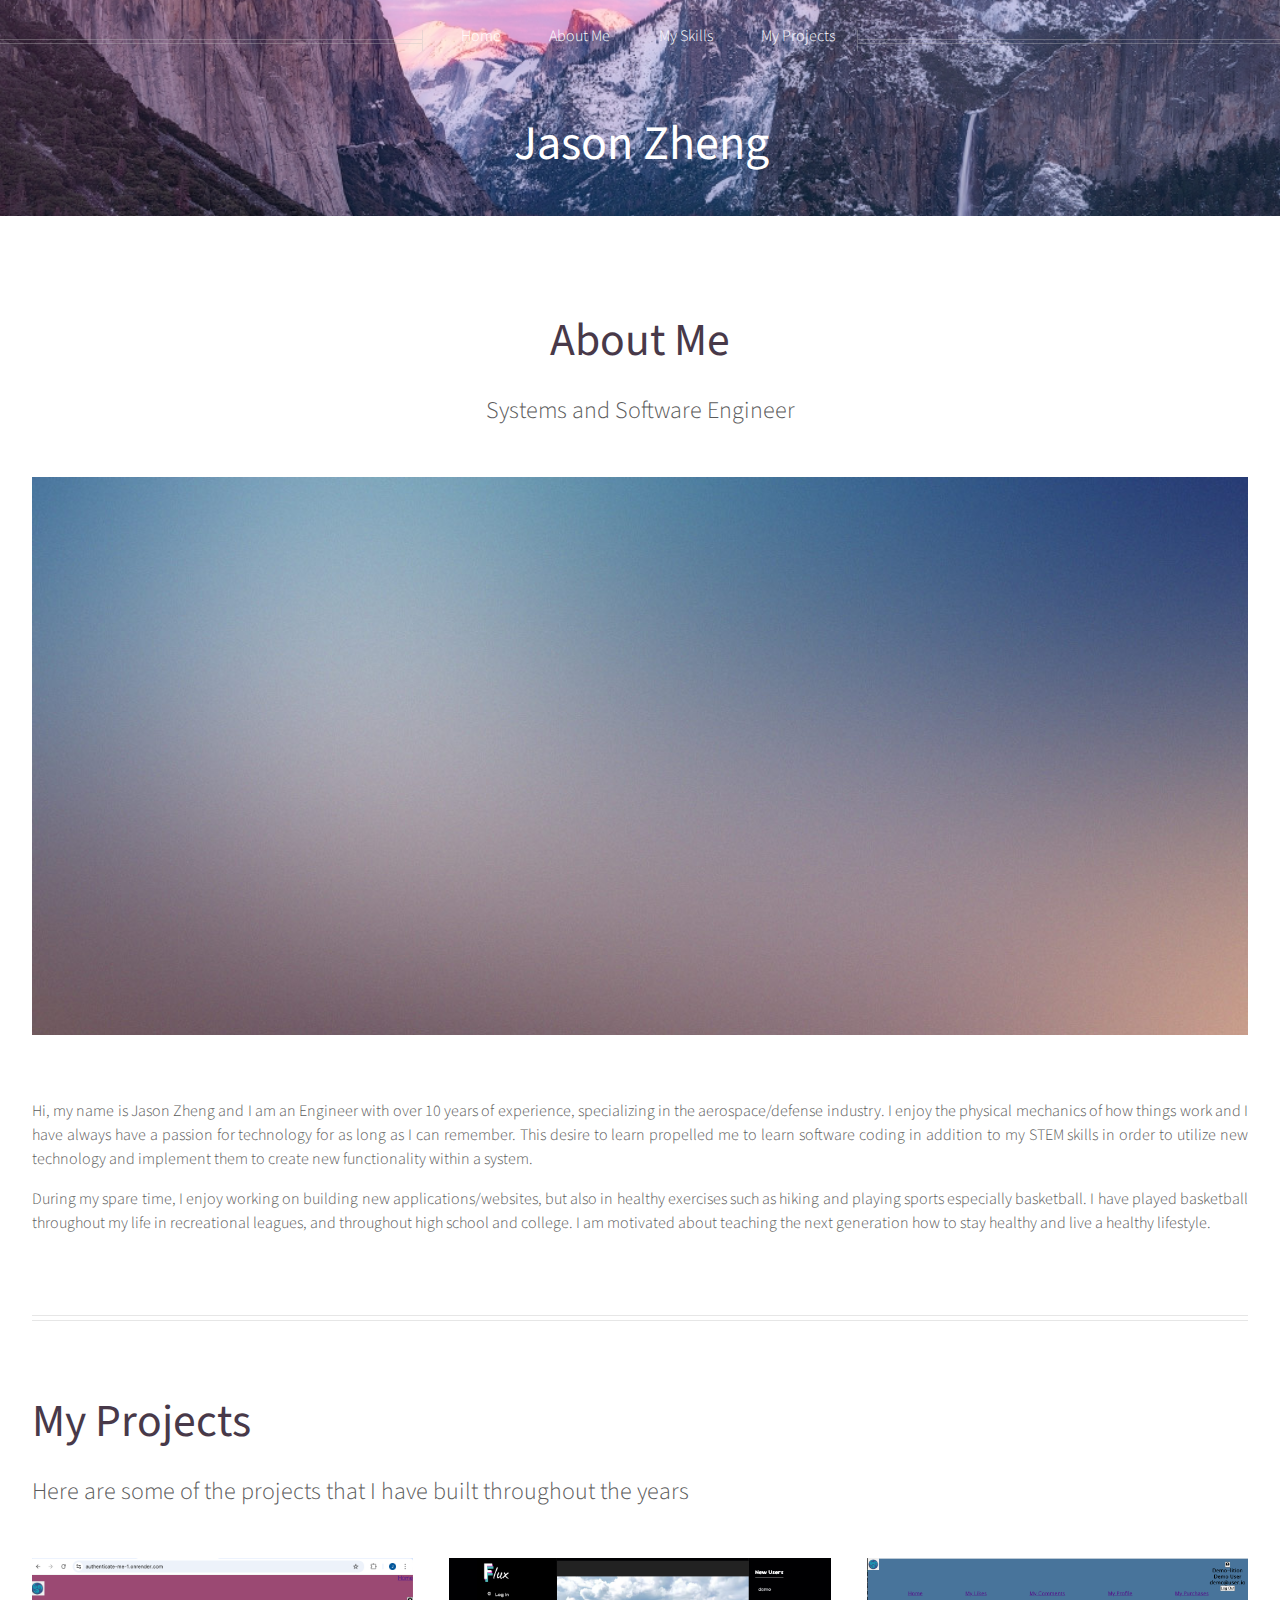
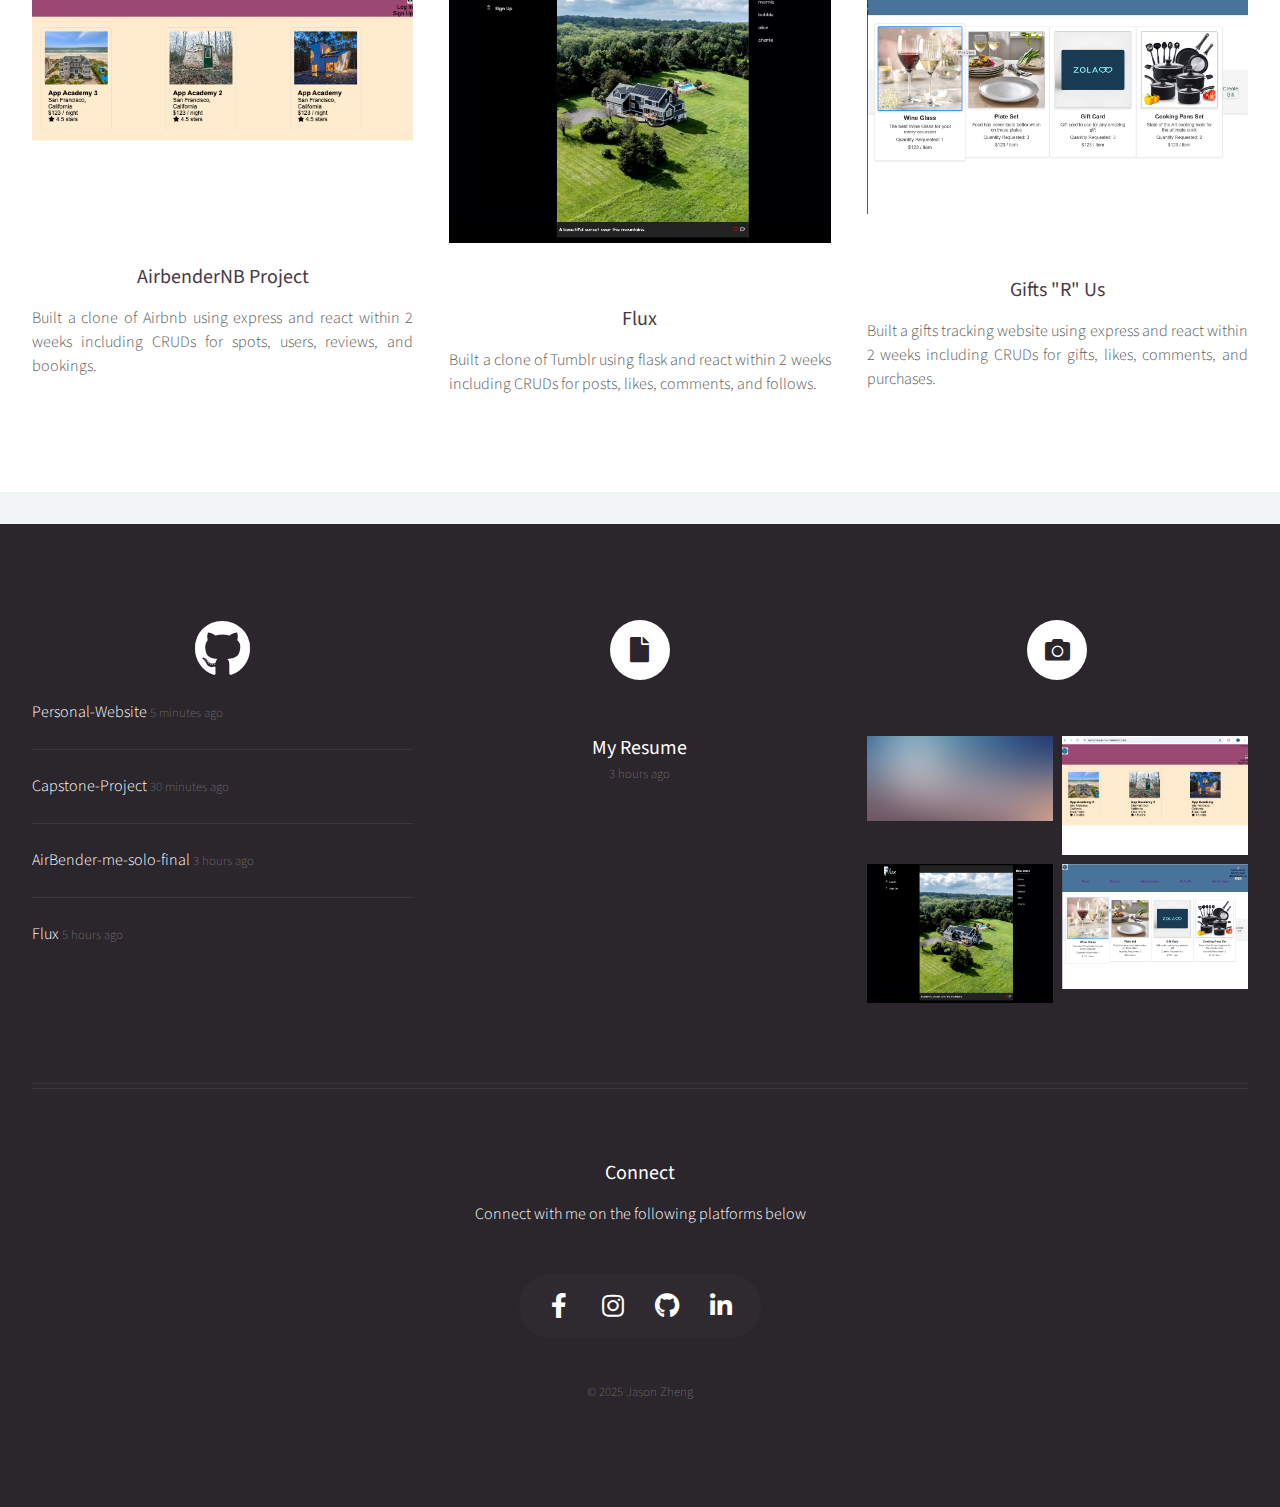
==== commit 71e54cd7: "first commit" ====
--- a/aboutme.html
+++ b/aboutme.html
@@ -80,11 +80,12 @@
 
             <p>
               During my spare time, I enjoy working on building new
-              aplications/websites, but also in healthy exercises such as hiking
-              and playing sports especially basketball. I have played basketball
-              throughout my life in recreational leagues, and throughout high
-              school and college. I am motivated about teaching the next
-              generation how to stay healthy and live a healthy lifestyle.
+              applications/websites, but also in healthy exercises such as
+              hiking and playing sports especially basketball. I have played
+              basketball throughout my life in recreational leagues, and
+              throughout high school and college. I am motivated about teaching
+              the next generation how to stay healthy and live a healthy
+              lifestyle.
             </p>
           </article>
           <hr />
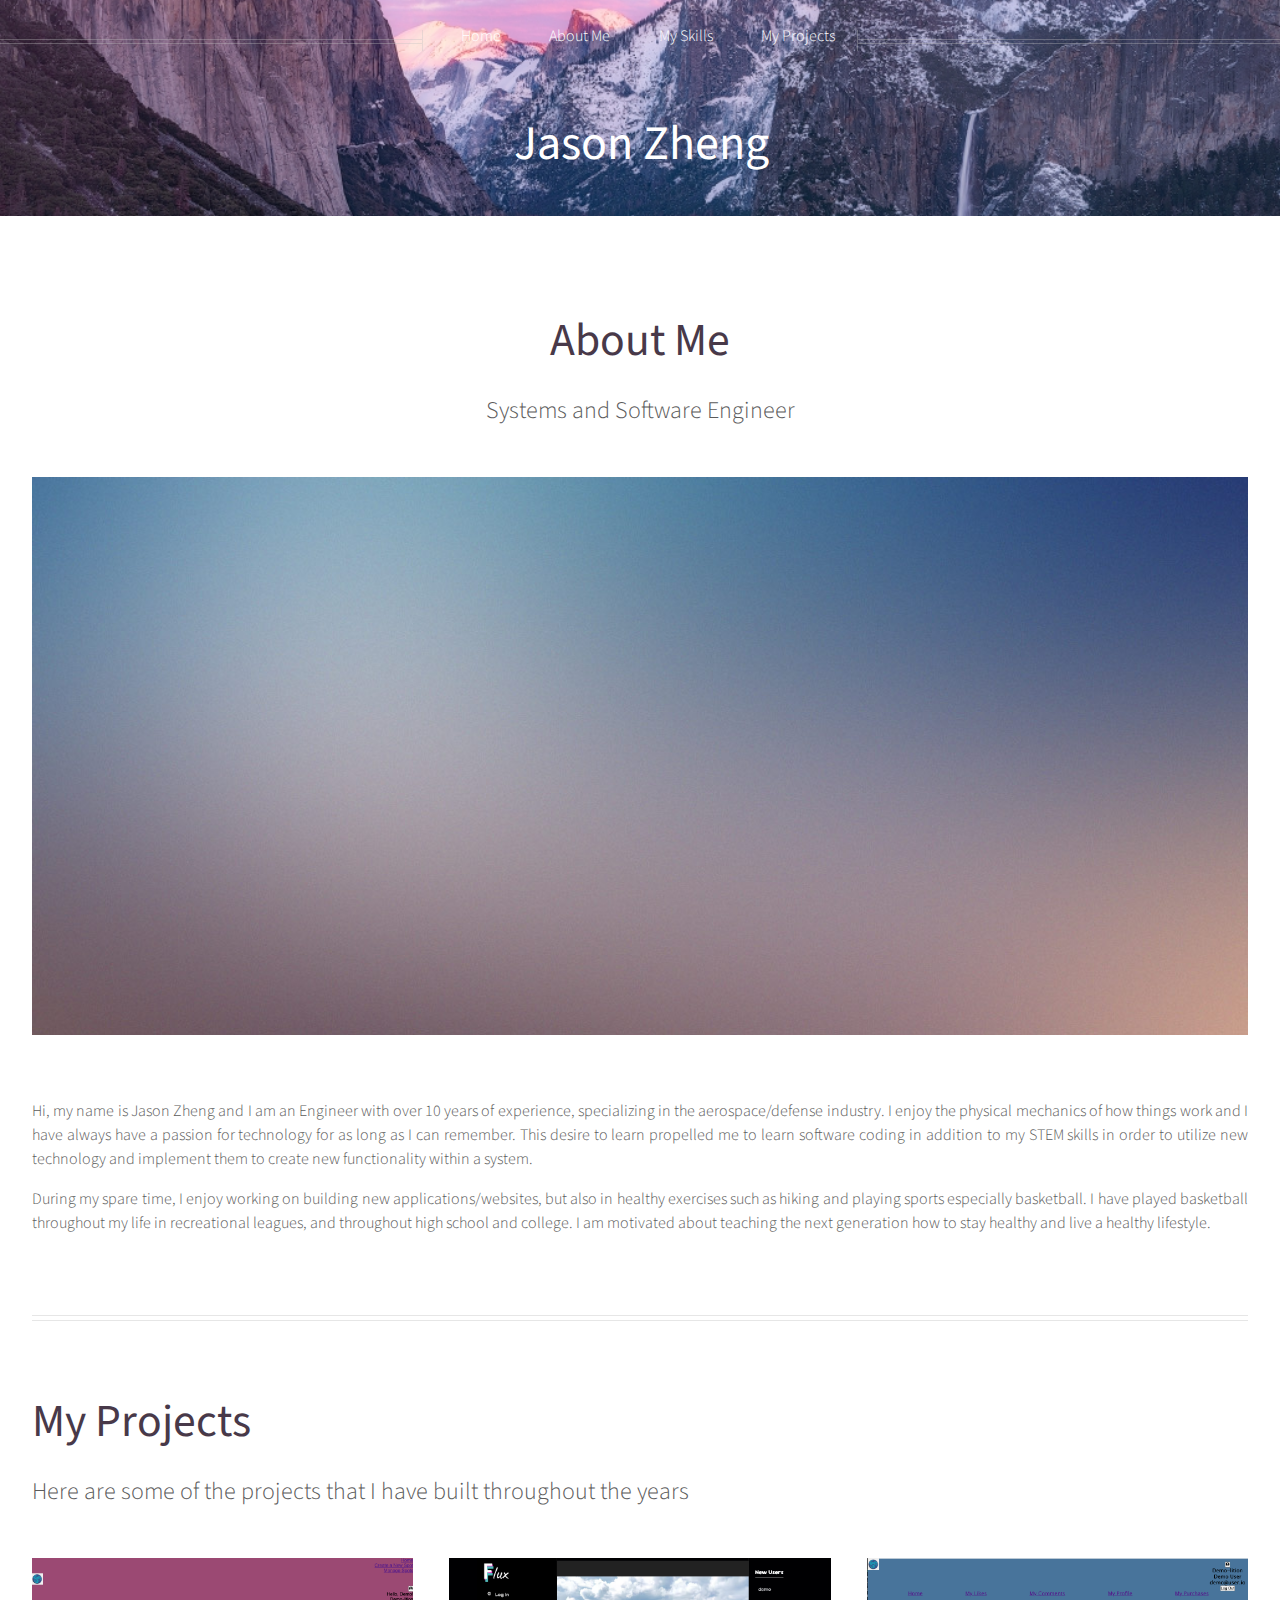
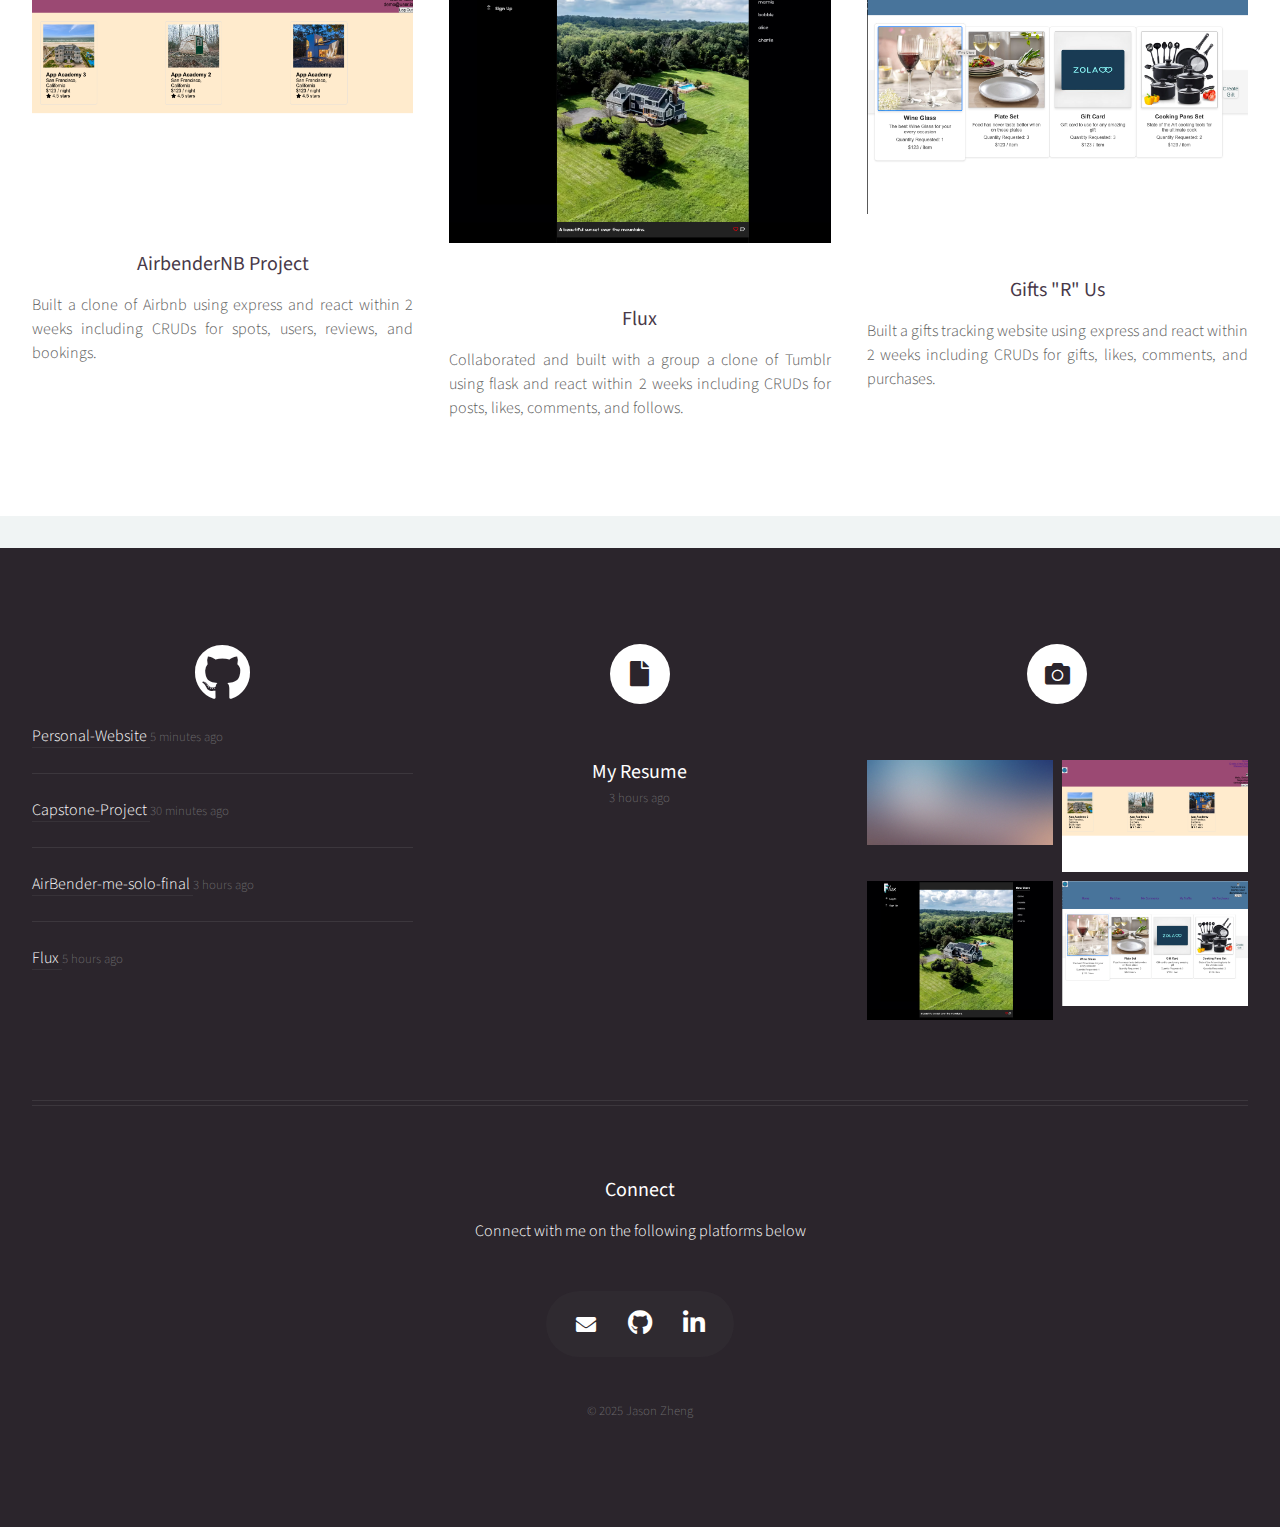
==== commit bddd59cc: "final commit" ====
--- a/aboutme.html
+++ b/aboutme.html
@@ -123,8 +123,9 @@
                 <h3><a href="https://flux-xvf3.onrender.com/">Flux</a></h3>
               </header>
               <p>
-                Built a clone of Tumblr using flask and react within 2 weeks
-                including CRUDs for posts, likes, comments, and follows.
+                Collaborated and built with a group a clone of Tumblr using
+                flask and react within 2 weeks including CRUDs for posts, likes,
+                comments, and follows.
               </p>
             </article>
             <article class="col-4 col-12-mobile special">
@@ -163,25 +164,33 @@
               <ul class="divided">
                 <li>
                   <article class="tweet">
-                    Personal-Website
+                    <a href="https://github.com/Jayz71189/Personal-Website">
+                      Personal-Website
+                    </a>
                     <span class="timestamp">5 minutes ago</span>
                   </article>
                 </li>
                 <li>
                   <article class="tweet">
-                    Capstone-Project
+                    <a href="https://github.com/Jayz71189/Capstone-Project">
+                      Capstone-Project
+                    </a>
                     <span class="timestamp">30 minutes ago</span>
                   </article>
                 </li>
                 <li>
                   <article class="tweet">
-                    AirBender-me-solo-final
+                    <a
+                      href="https://github.com/Jayz71189/AirBender-me-solo-final"
+                    >
+                      AirBender-me-solo-final
+                    </a>
                     <span class="timestamp">3 hours ago</span>
                   </article>
                 </li>
                 <li>
                   <article class="tweet">
-                    Flux
+                    <a href="https://github.com/Jayz71189/Flux"> Flux </a>
                     <span class="timestamp">5 hours ago</span>
                   </article>
                 </li>
@@ -235,17 +244,21 @@
                   /></a>
                 </div>
                 <div class="col-6">
-                  <a href="#" class="image fit"
+                  <a
+                    href="https://authenticate-me-1.onrender.com/"
+                    class="image fit"
                     ><img src="images/pic17.jpg" alt=""
                   /></a>
                 </div>
                 <div class="col-6">
-                  <a href="#" class="image fit"
+                  <a href="https://flux-xvf3.onrender.com/" class="image fit"
                     ><img src="images/pic18.jpg" alt=""
                   /></a>
                 </div>
                 <div class="col-6">
-                  <a href="#" class="image fit"
+                  <a
+                    href="https://capstone-project-g5gi.onrender.com"
+                    class="image fit"
                     ><img src="images/pic19.jpg" alt=""
                   /></a>
                 </div>
@@ -263,14 +276,12 @@
                 <p>Connect with me on the following platforms below</p>
                 <ul class="icons">
                   <li>
-                    <a href="#" class="icon brands fa-facebook-f"
-                      ><span class="label">Facebook</span></a
+                    <a
+                      href="mailto:jayz71189@gmail.com"
+                      class="fas fa-envelope"
                     >
-                  </li>
-                  <li>
-                    <a href="#" class="icon brands fa-instagram"
-                      ><span class="label">Instagram</span></a
-                    >
+                      <span class="label"></span
+                    ></a>
                   </li>
                   <li>
                     <a
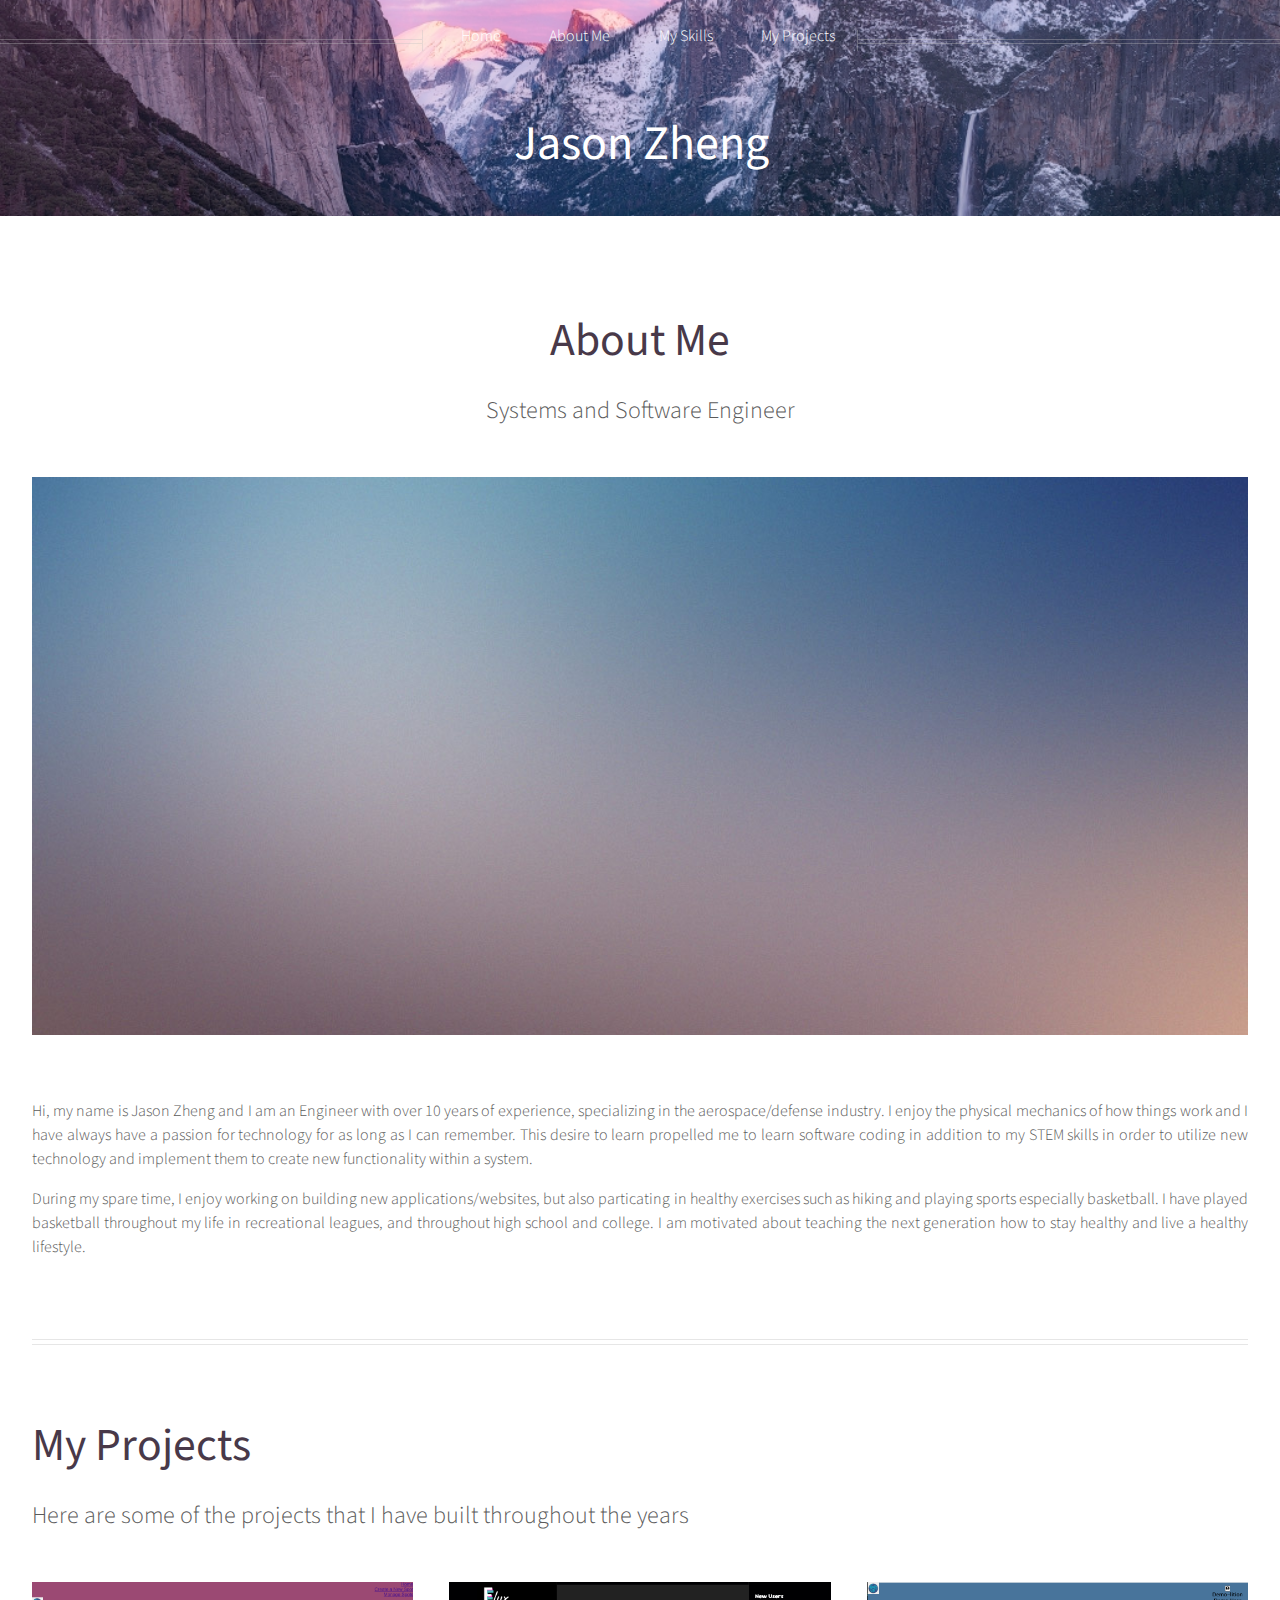
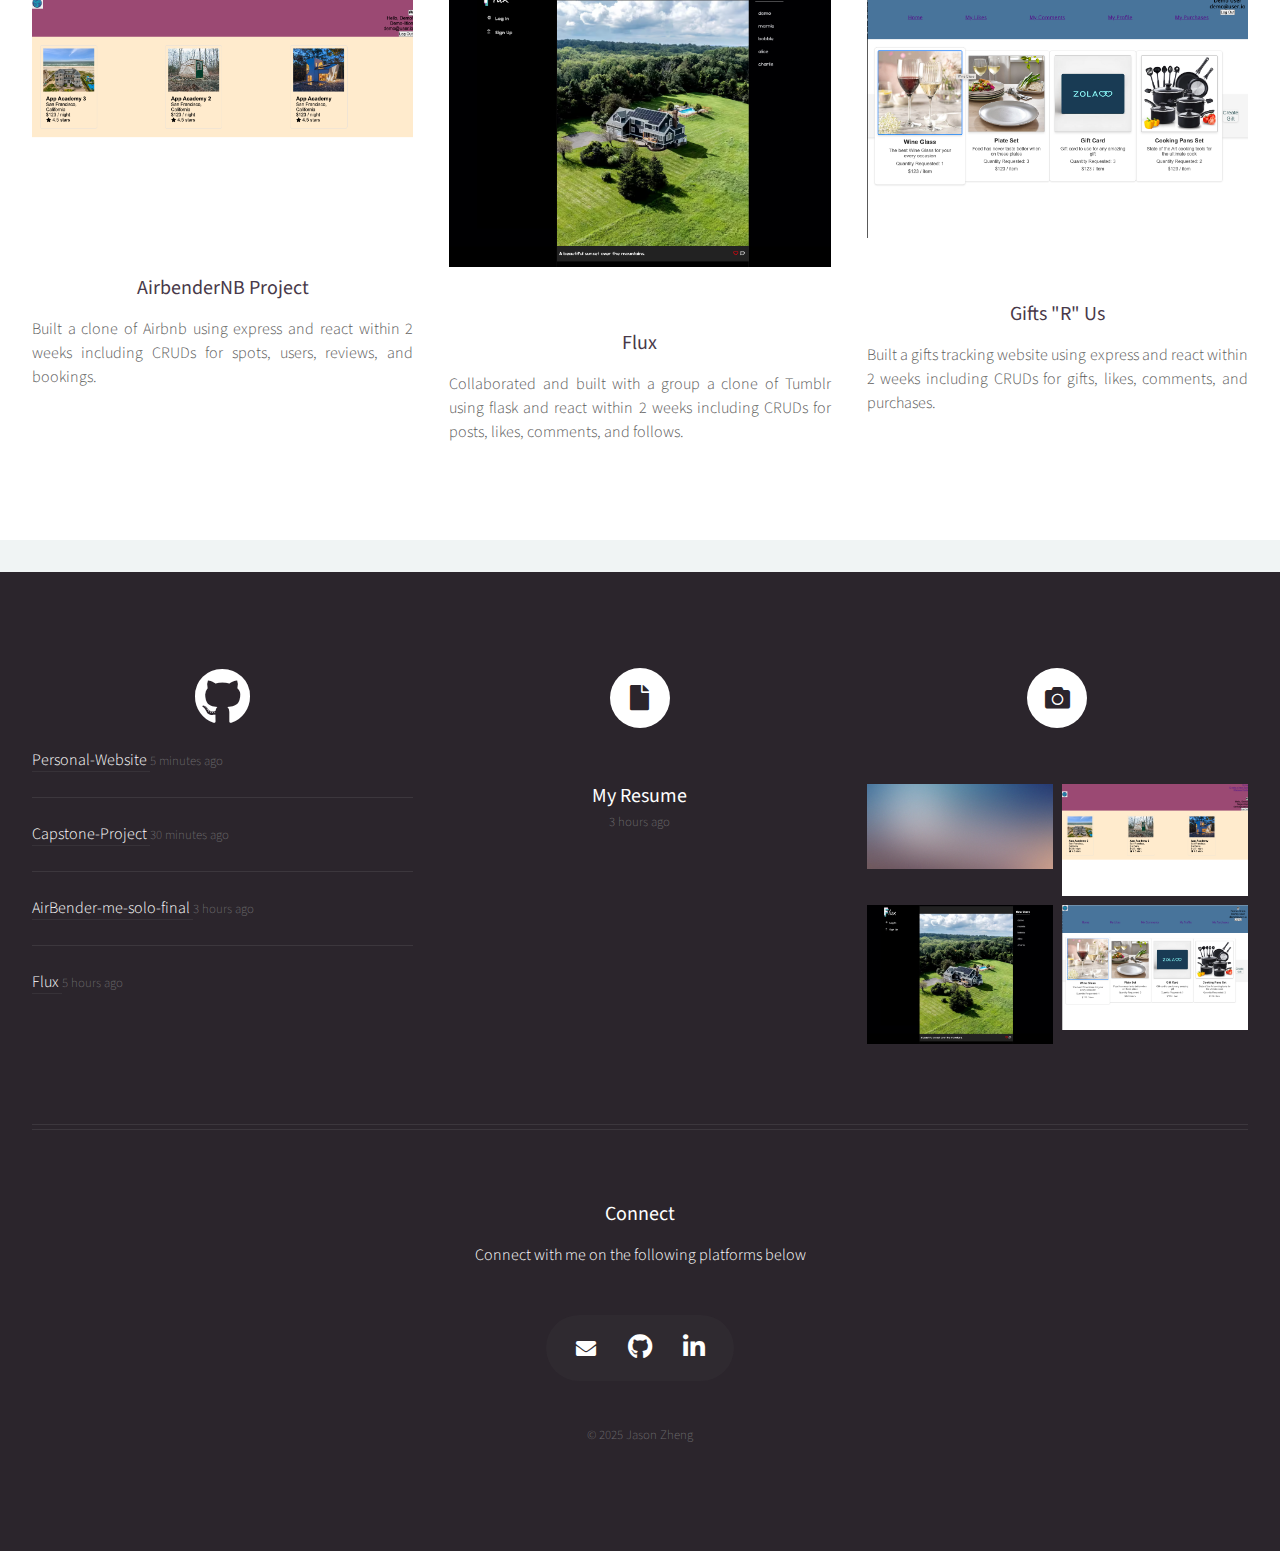
==== commit 0f839859: "final commit" ====
--- a/aboutme.html
+++ b/aboutme.html
@@ -80,9 +80,9 @@
 
             <p>
               During my spare time, I enjoy working on building new
-              applications/websites, but also in healthy exercises such as
-              hiking and playing sports especially basketball. I have played
-              basketball throughout my life in recreational leagues, and
+              applications/websites, but also particating in healthy exercises
+              such as hiking and playing sports especially basketball. I have
+              played basketball throughout my life in recreational leagues, and
               throughout high school and college. I am motivated about teaching
               the next generation how to stay healthy and live a healthy
               lifestyle.
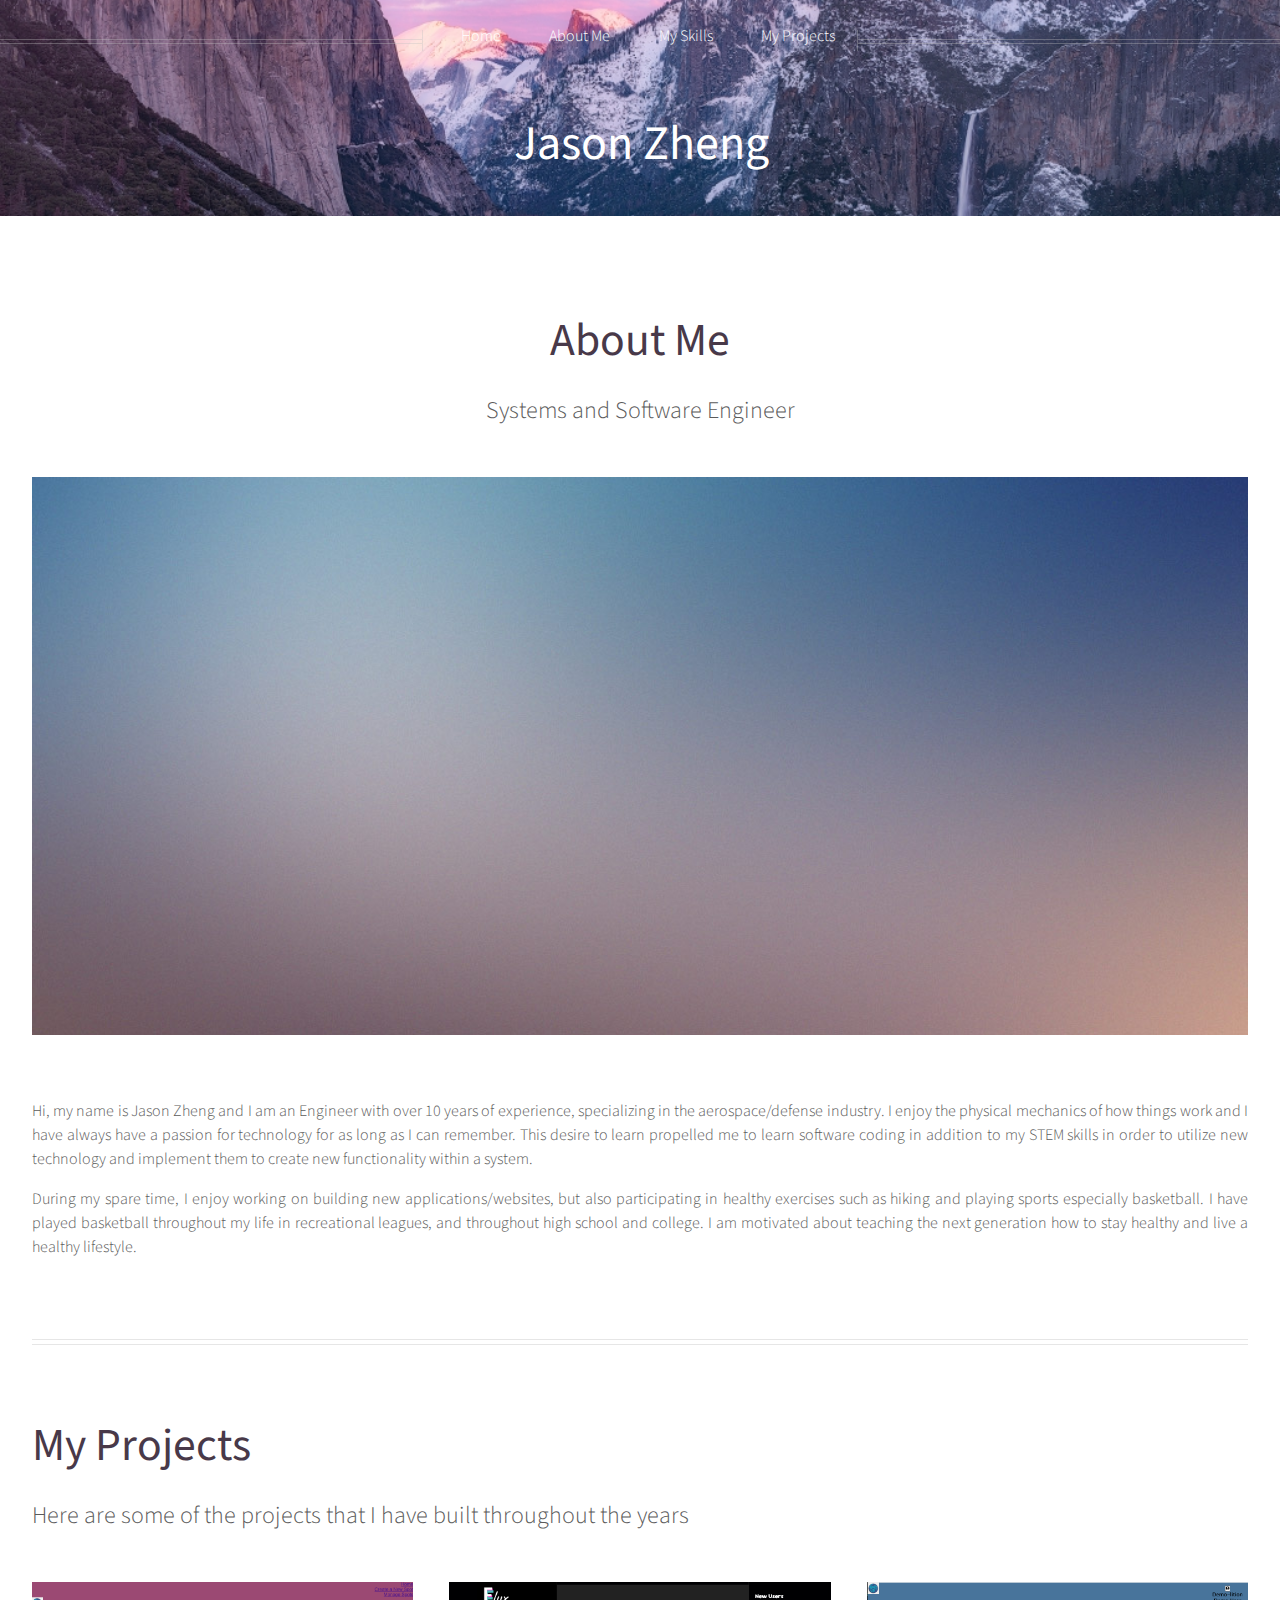
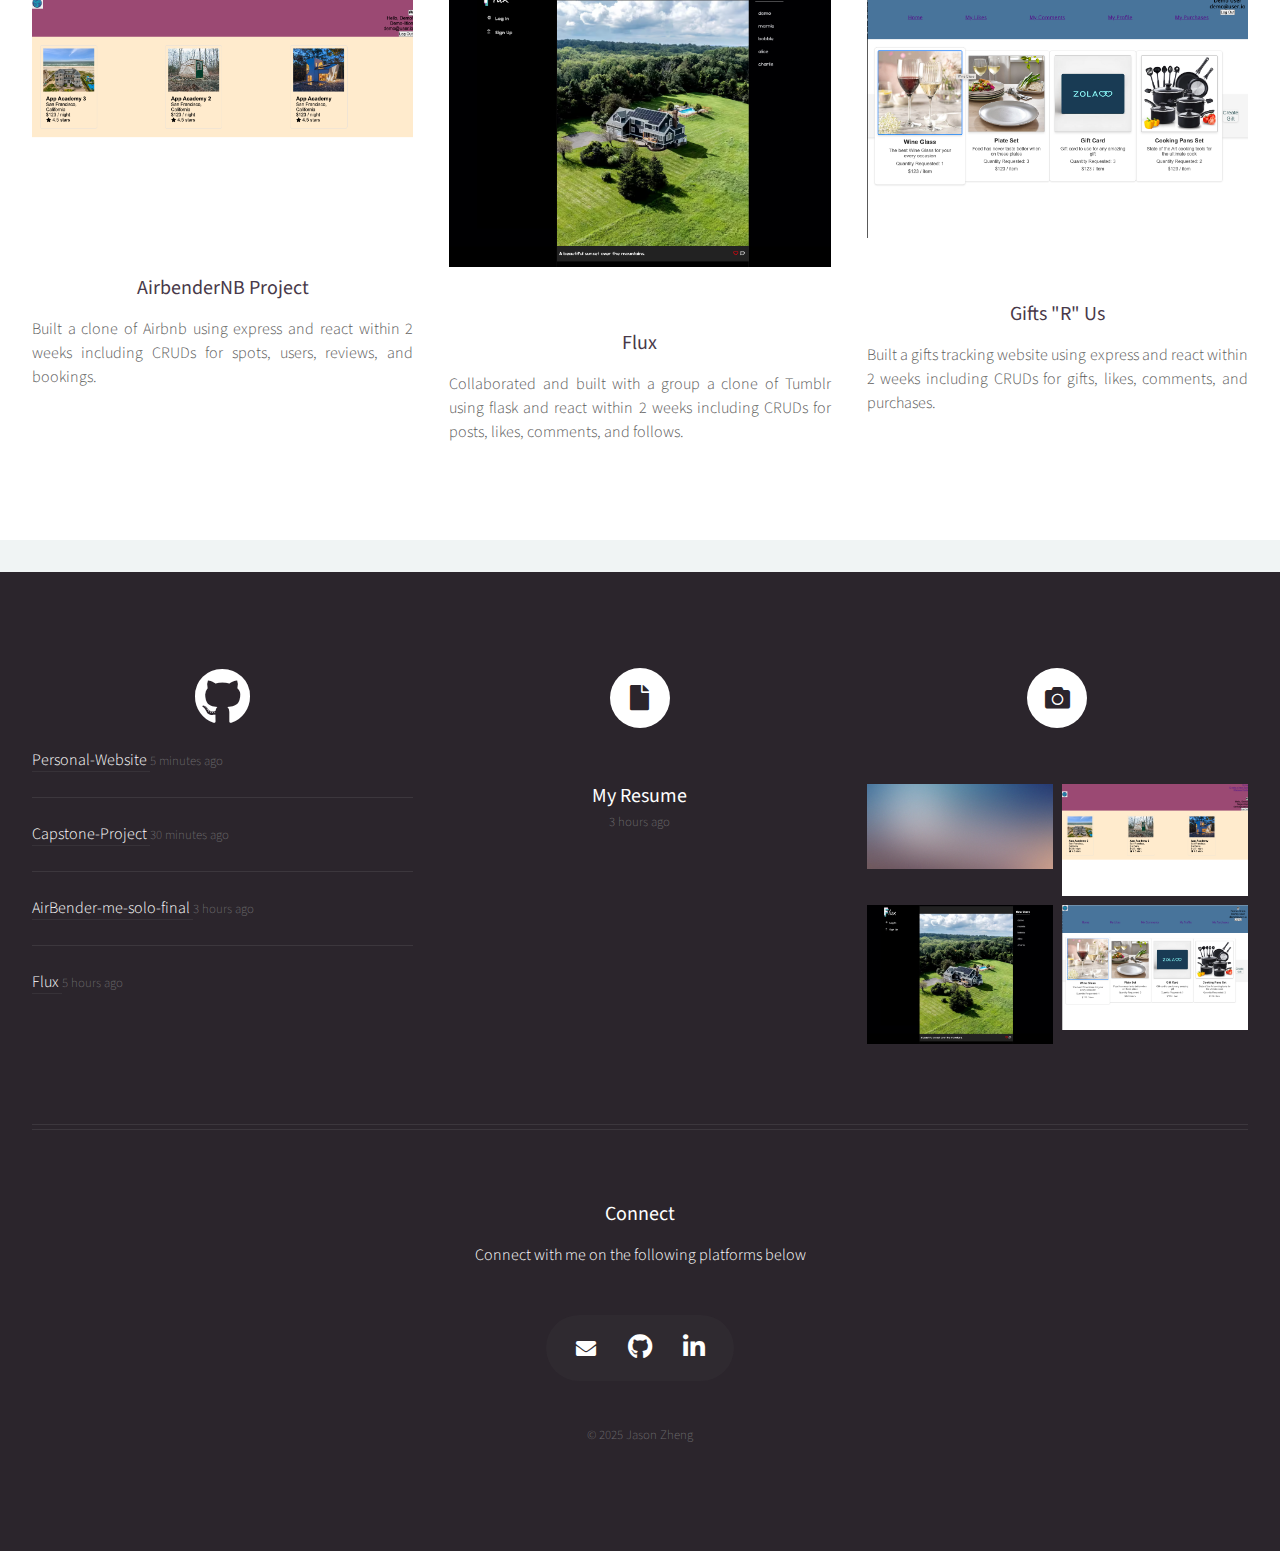
==== commit e4aef2de: "final commit" ====
--- a/aboutme.html
+++ b/aboutme.html
@@ -80,7 +80,7 @@
 
             <p>
               During my spare time, I enjoy working on building new
-              applications/websites, but also particating in healthy exercises
+              applications/websites, but also participating in healthy exercises
               such as hiking and playing sports especially basketball. I have
               played basketball throughout my life in recreational leagues, and
               throughout high school and college. I am motivated about teaching
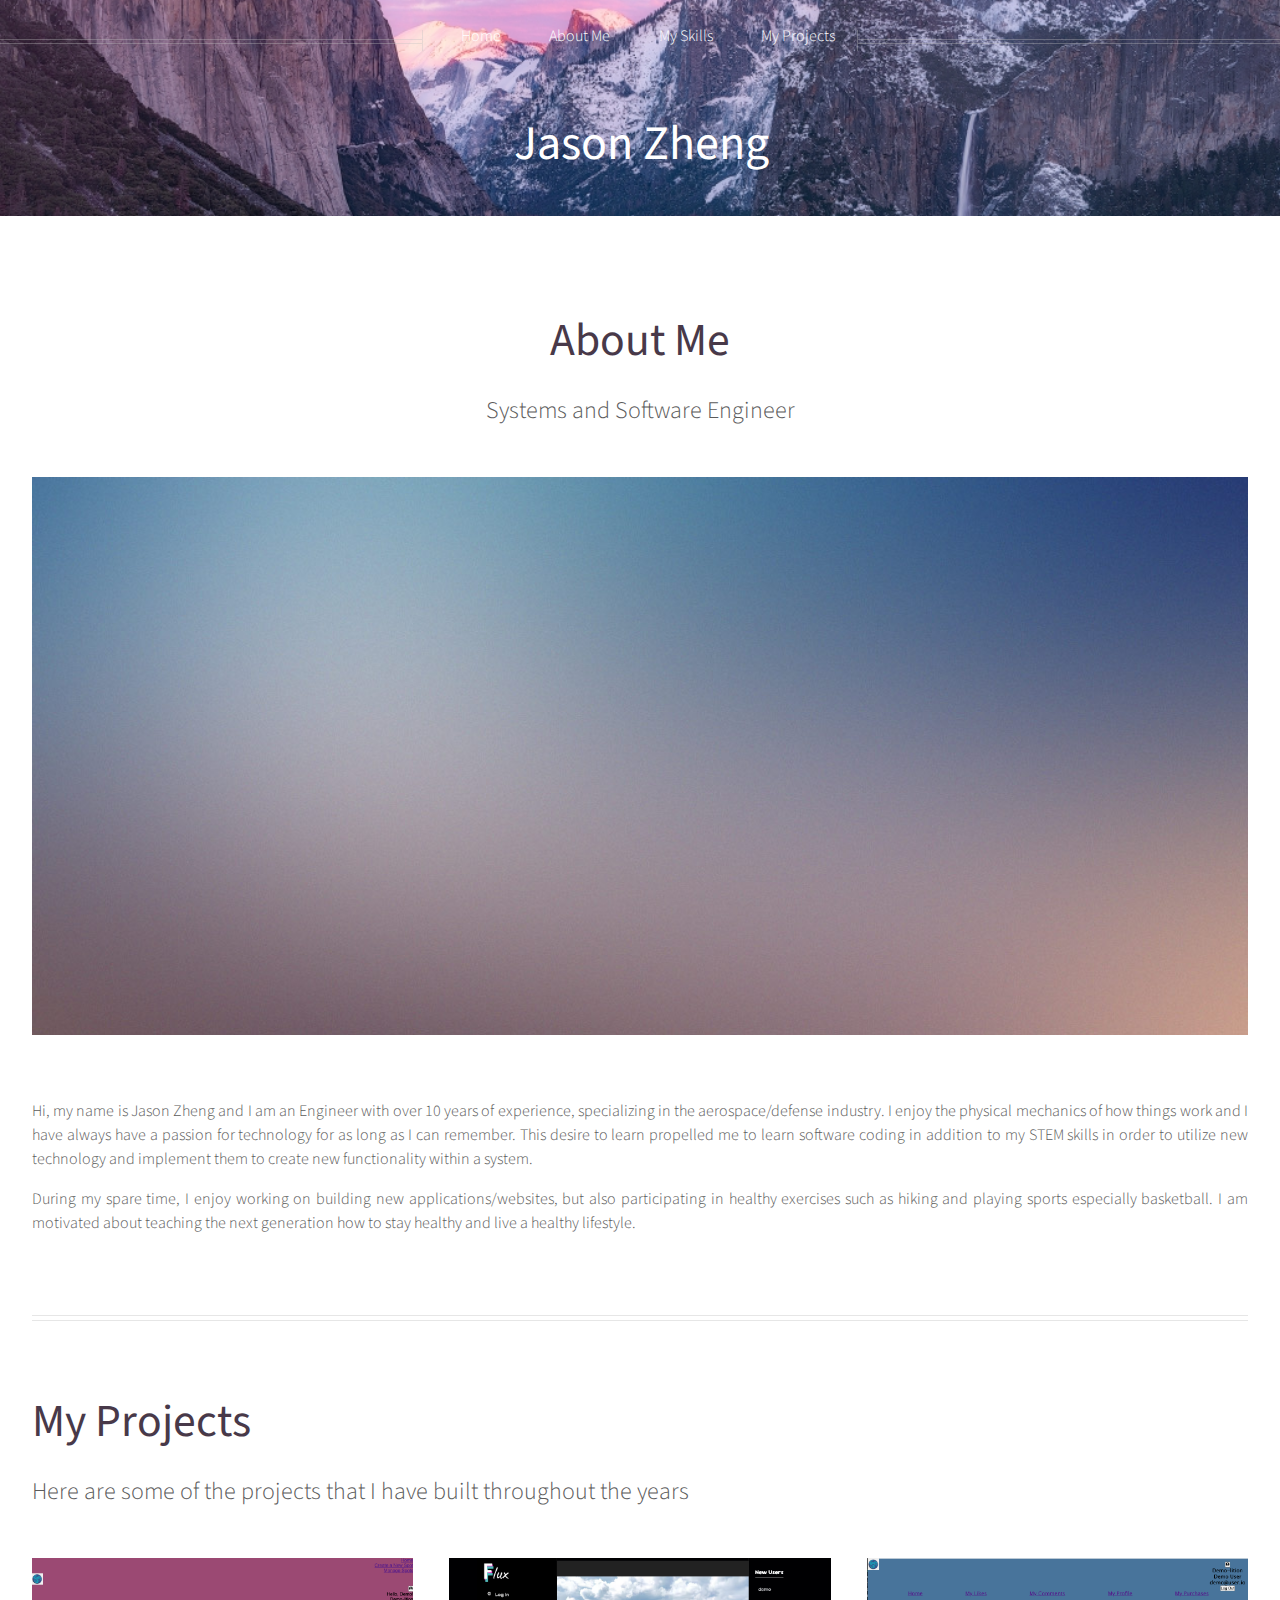
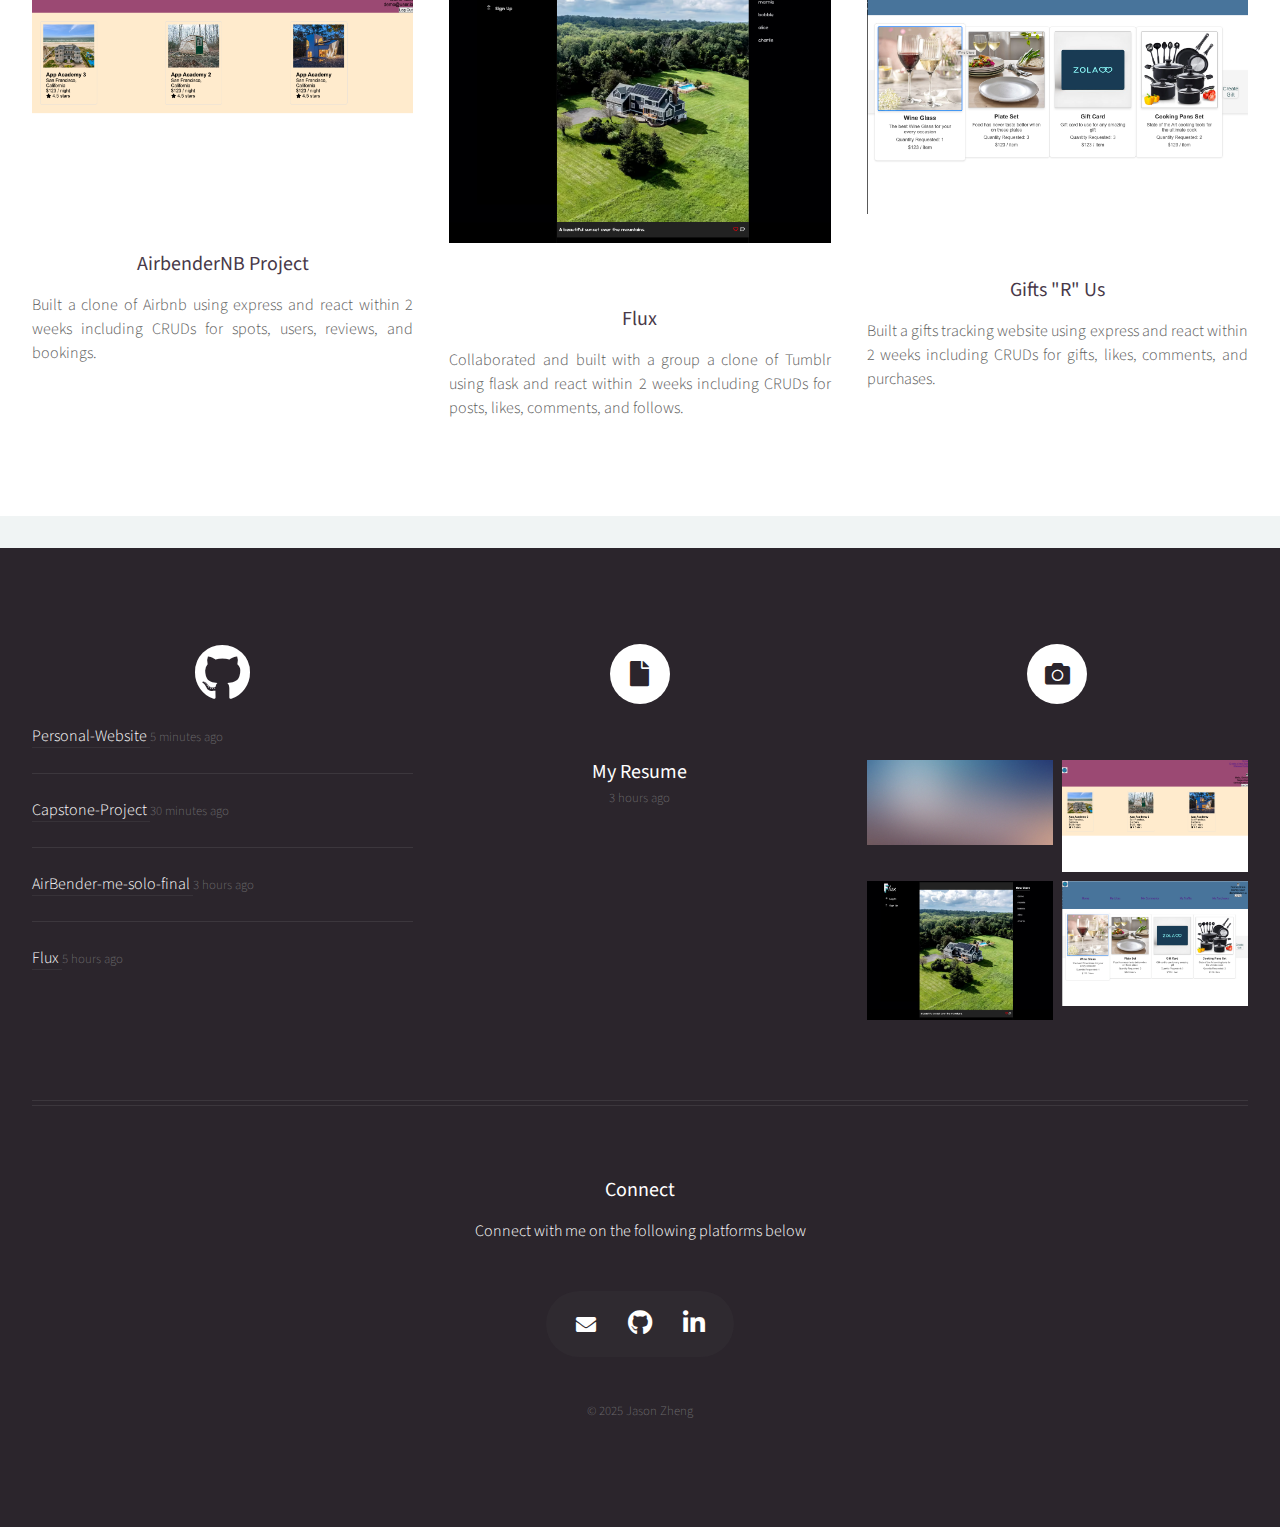
==== commit 3f2f36de: "final commit" ====
--- a/aboutme.html
+++ b/aboutme.html
@@ -81,11 +81,9 @@
             <p>
               During my spare time, I enjoy working on building new
               applications/websites, but also participating in healthy exercises
-              such as hiking and playing sports especially basketball. I have
-              played basketball throughout my life in recreational leagues, and
-              throughout high school and college. I am motivated about teaching
-              the next generation how to stay healthy and live a healthy
-              lifestyle.
+              such as hiking and playing sports especially basketball. I am
+              motivated about teaching the next generation how to stay healthy
+              and live a healthy lifestyle.
             </p>
           </article>
           <hr />
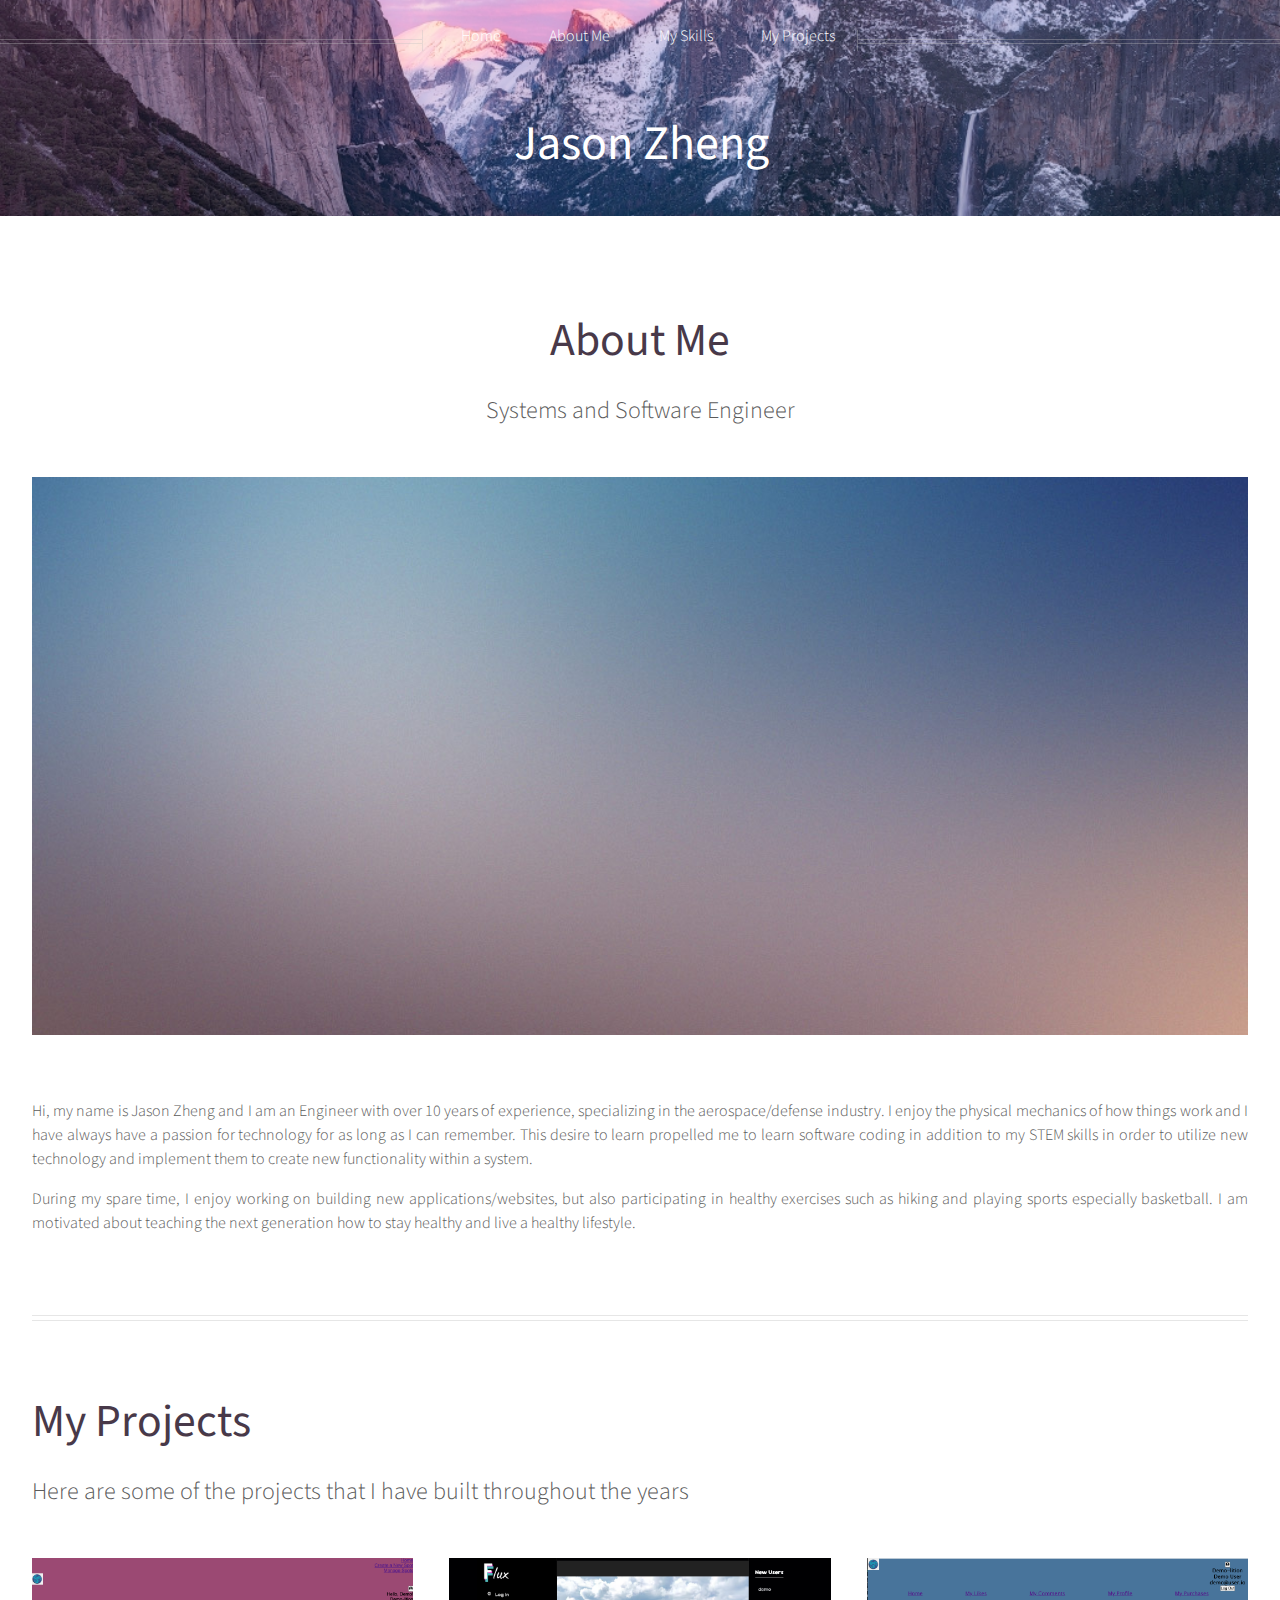
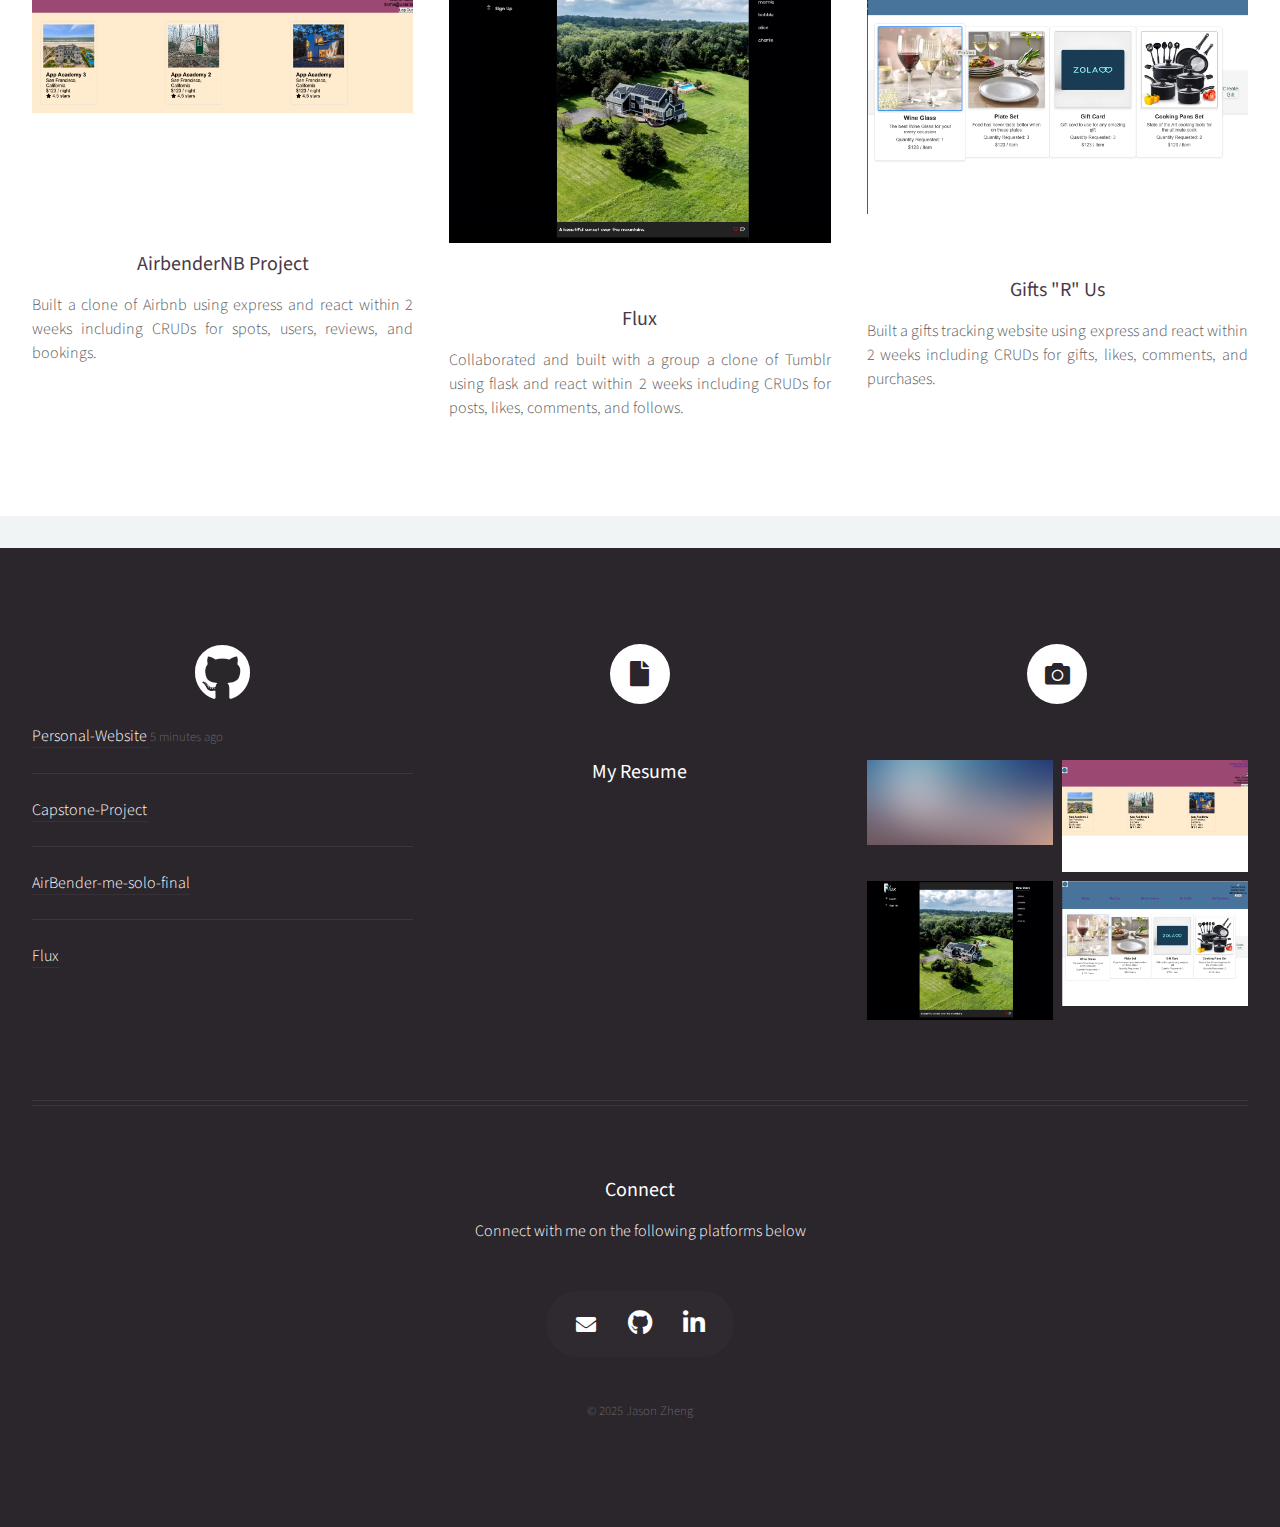
==== commit 0f74010b: "final commit" ====
--- a/aboutme.html
+++ b/aboutme.html
@@ -173,7 +173,6 @@
                     <a href="https://github.com/Jayz71189/Capstone-Project">
                       Capstone-Project
                     </a>
-                    <span class="timestamp">30 minutes ago</span>
                   </article>
                 </li>
                 <li>
@@ -183,13 +182,11 @@
                     >
                       AirBender-me-solo-final
                     </a>
-                    <span class="timestamp">3 hours ago</span>
                   </article>
                 </li>
                 <li>
                   <article class="tweet">
                     <a href="https://github.com/Jayz71189/Flux"> Flux </a>
-                    <span class="timestamp">5 hours ago</span>
                   </article>
                 </li>
               </ul>
@@ -214,7 +211,6 @@
                         >
                       </h3>
                     </header>
-                    <span class="timestamp">3 hours ago</span>
                   </article>
                 </li>
                 <!-- <li>
